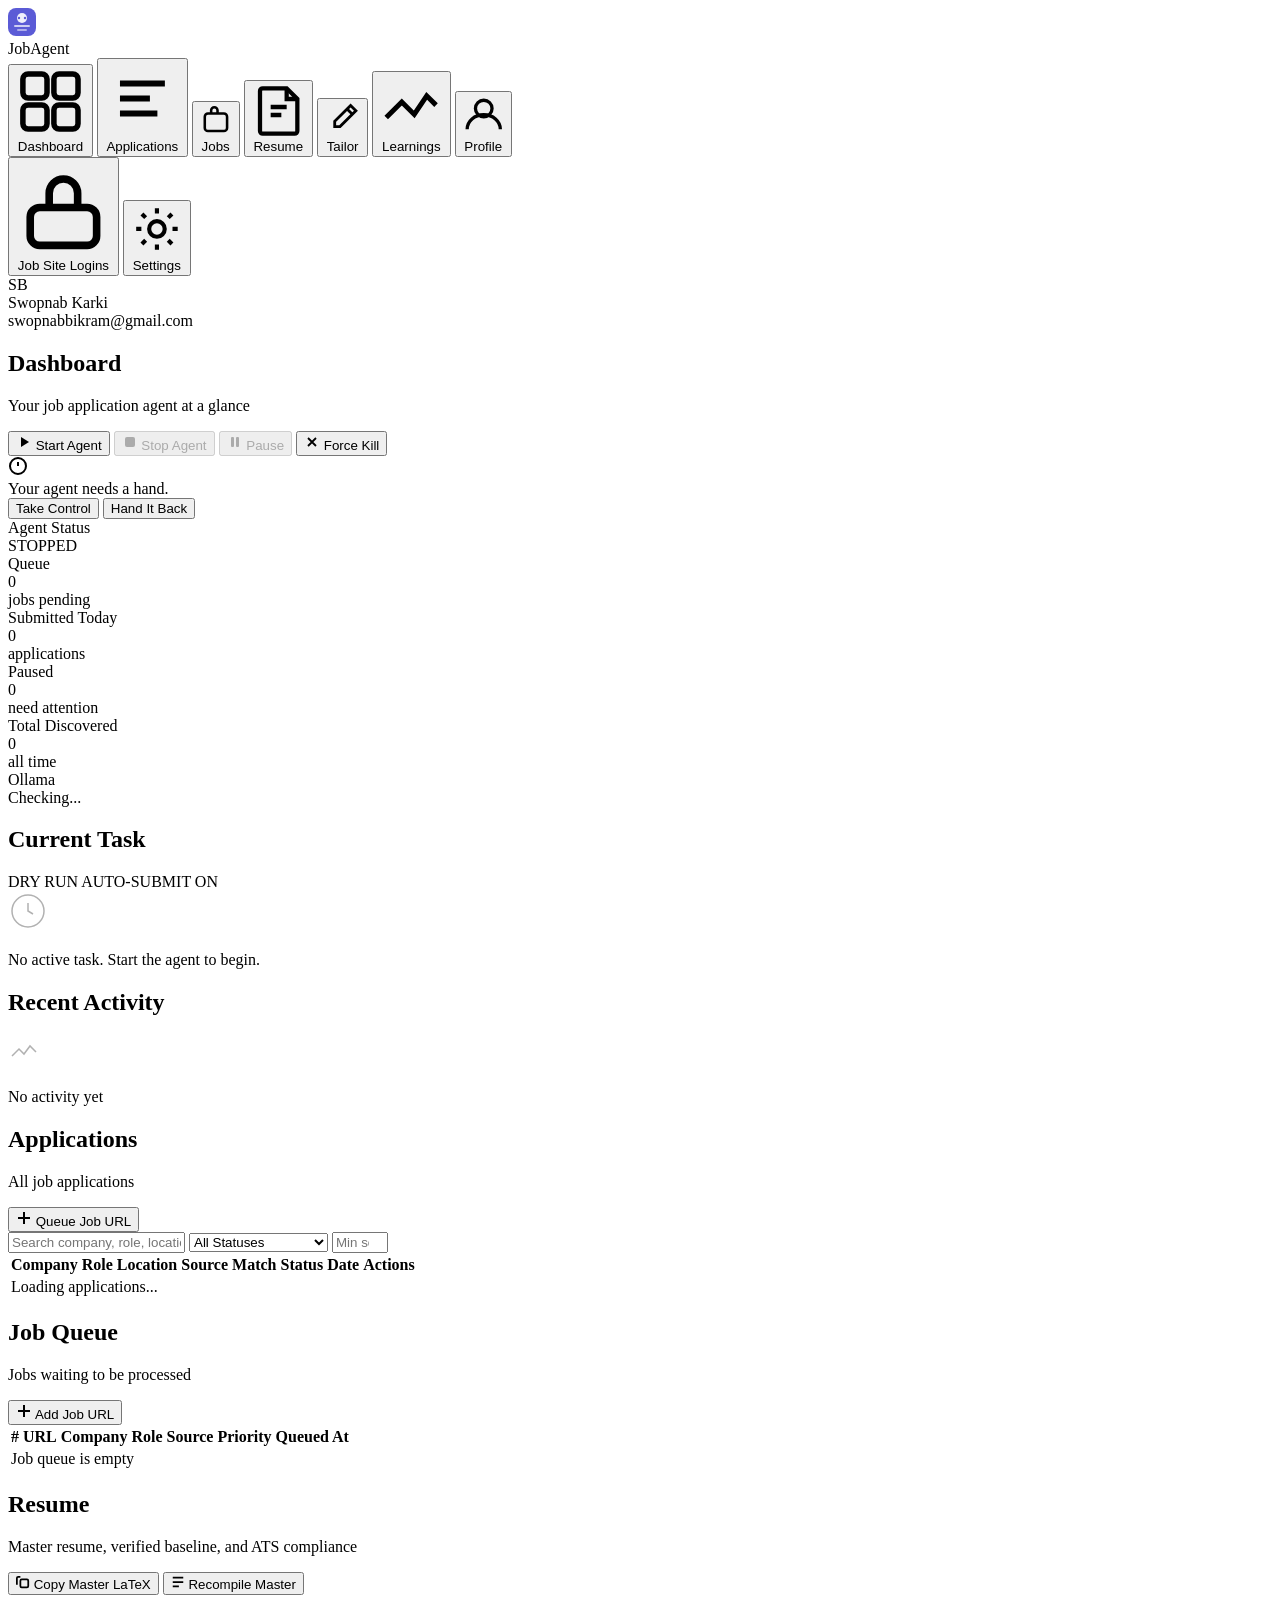
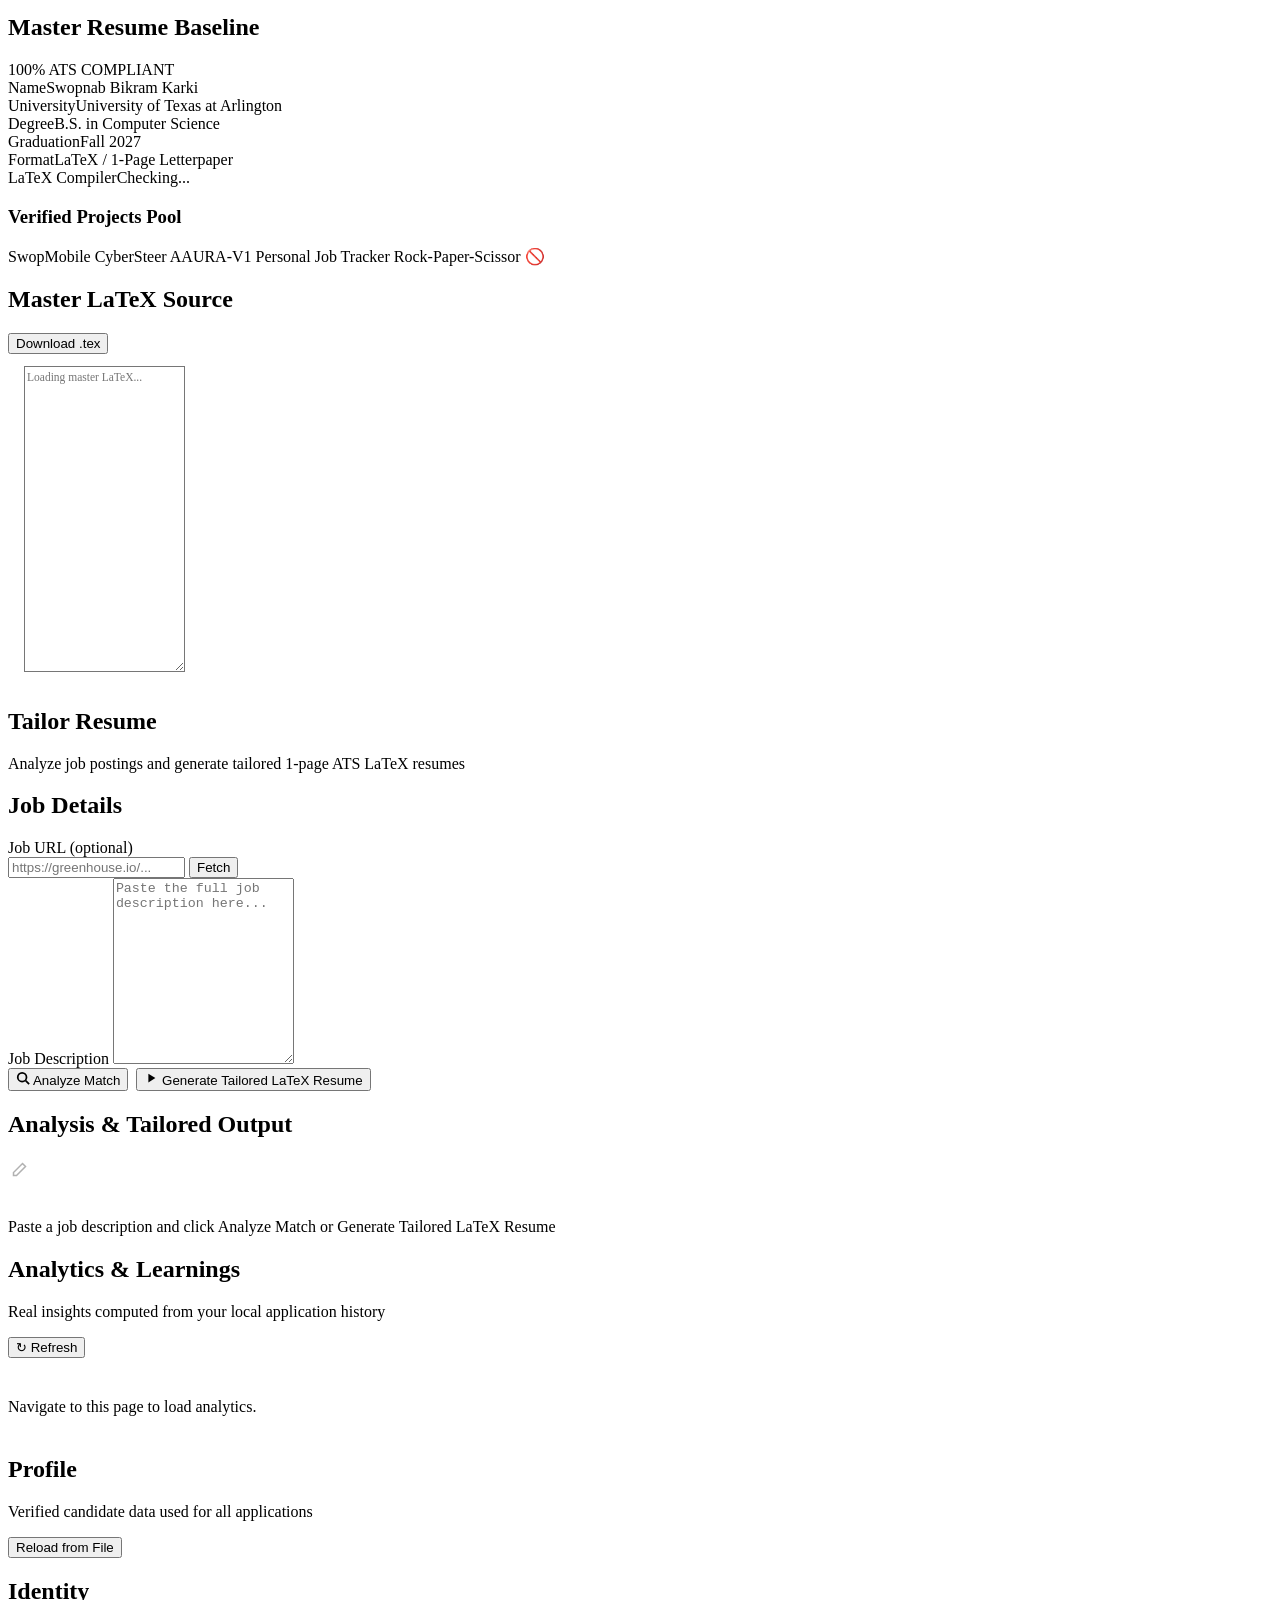
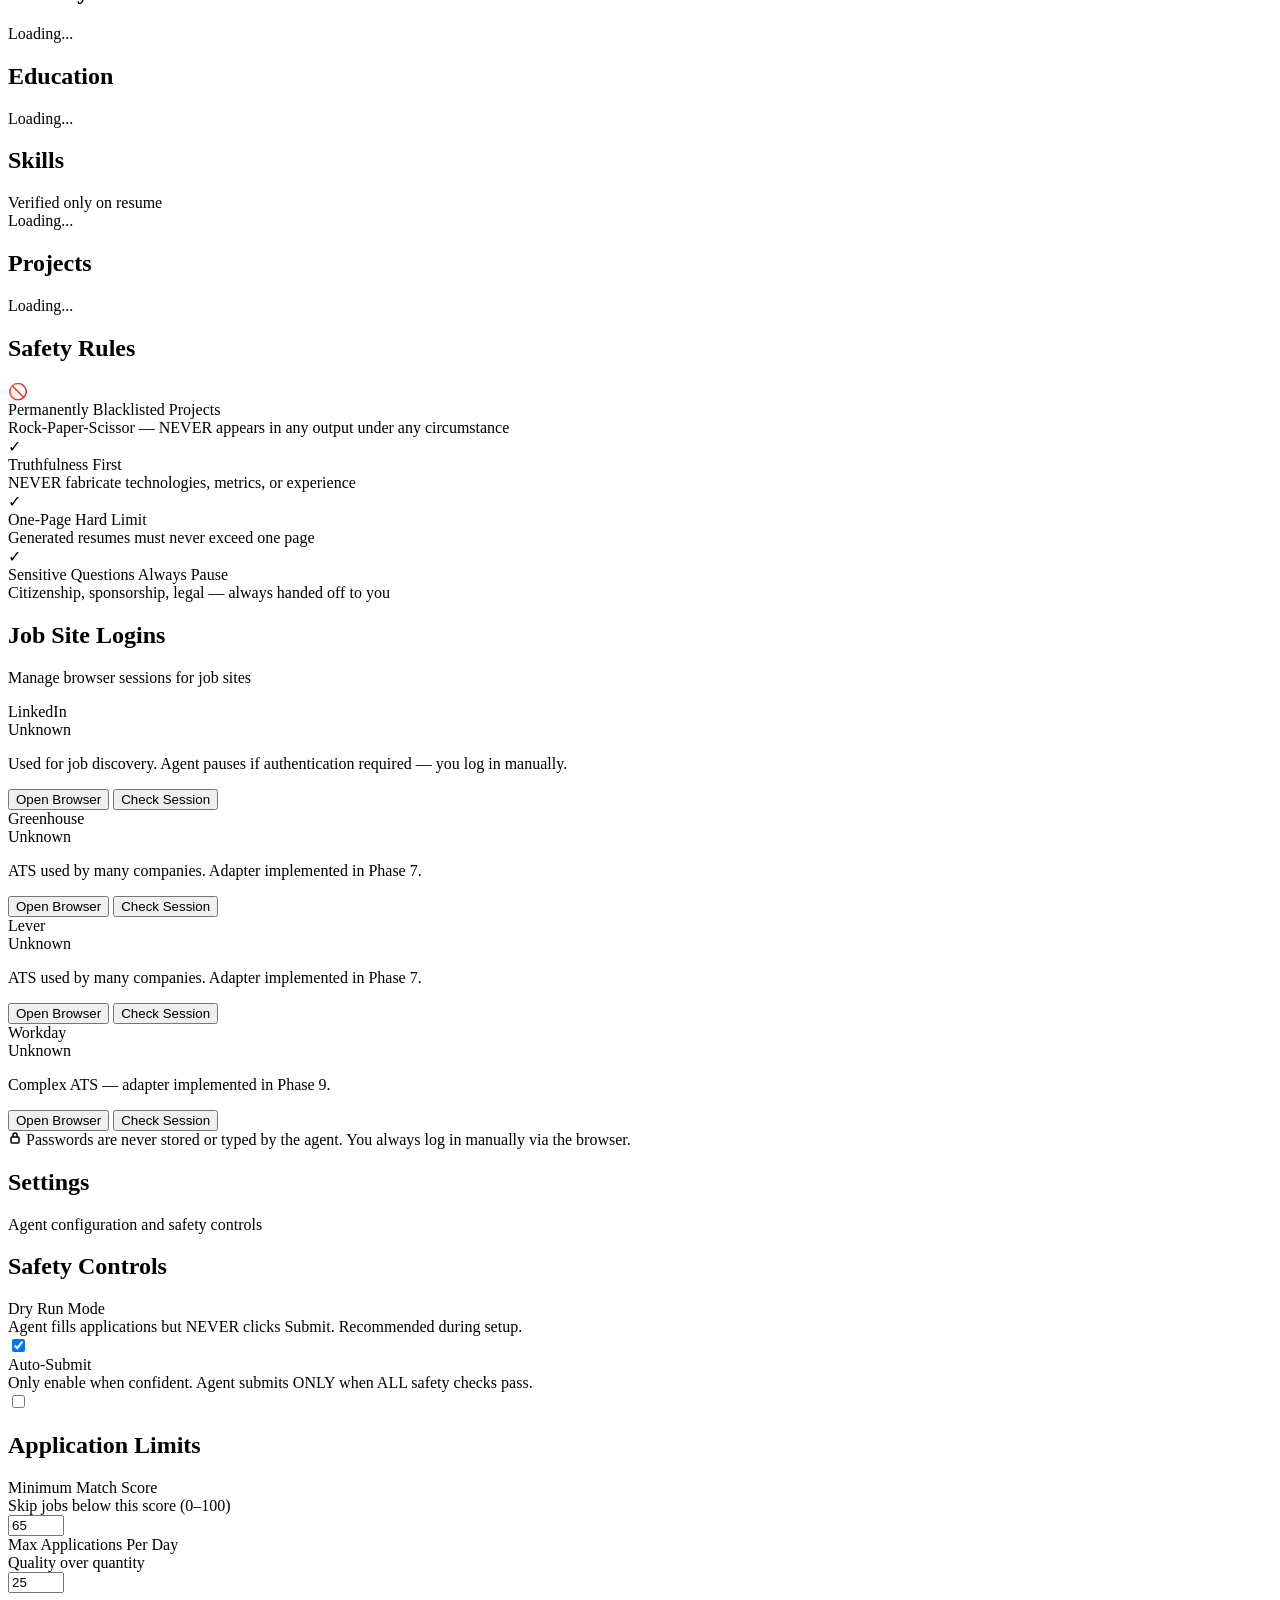
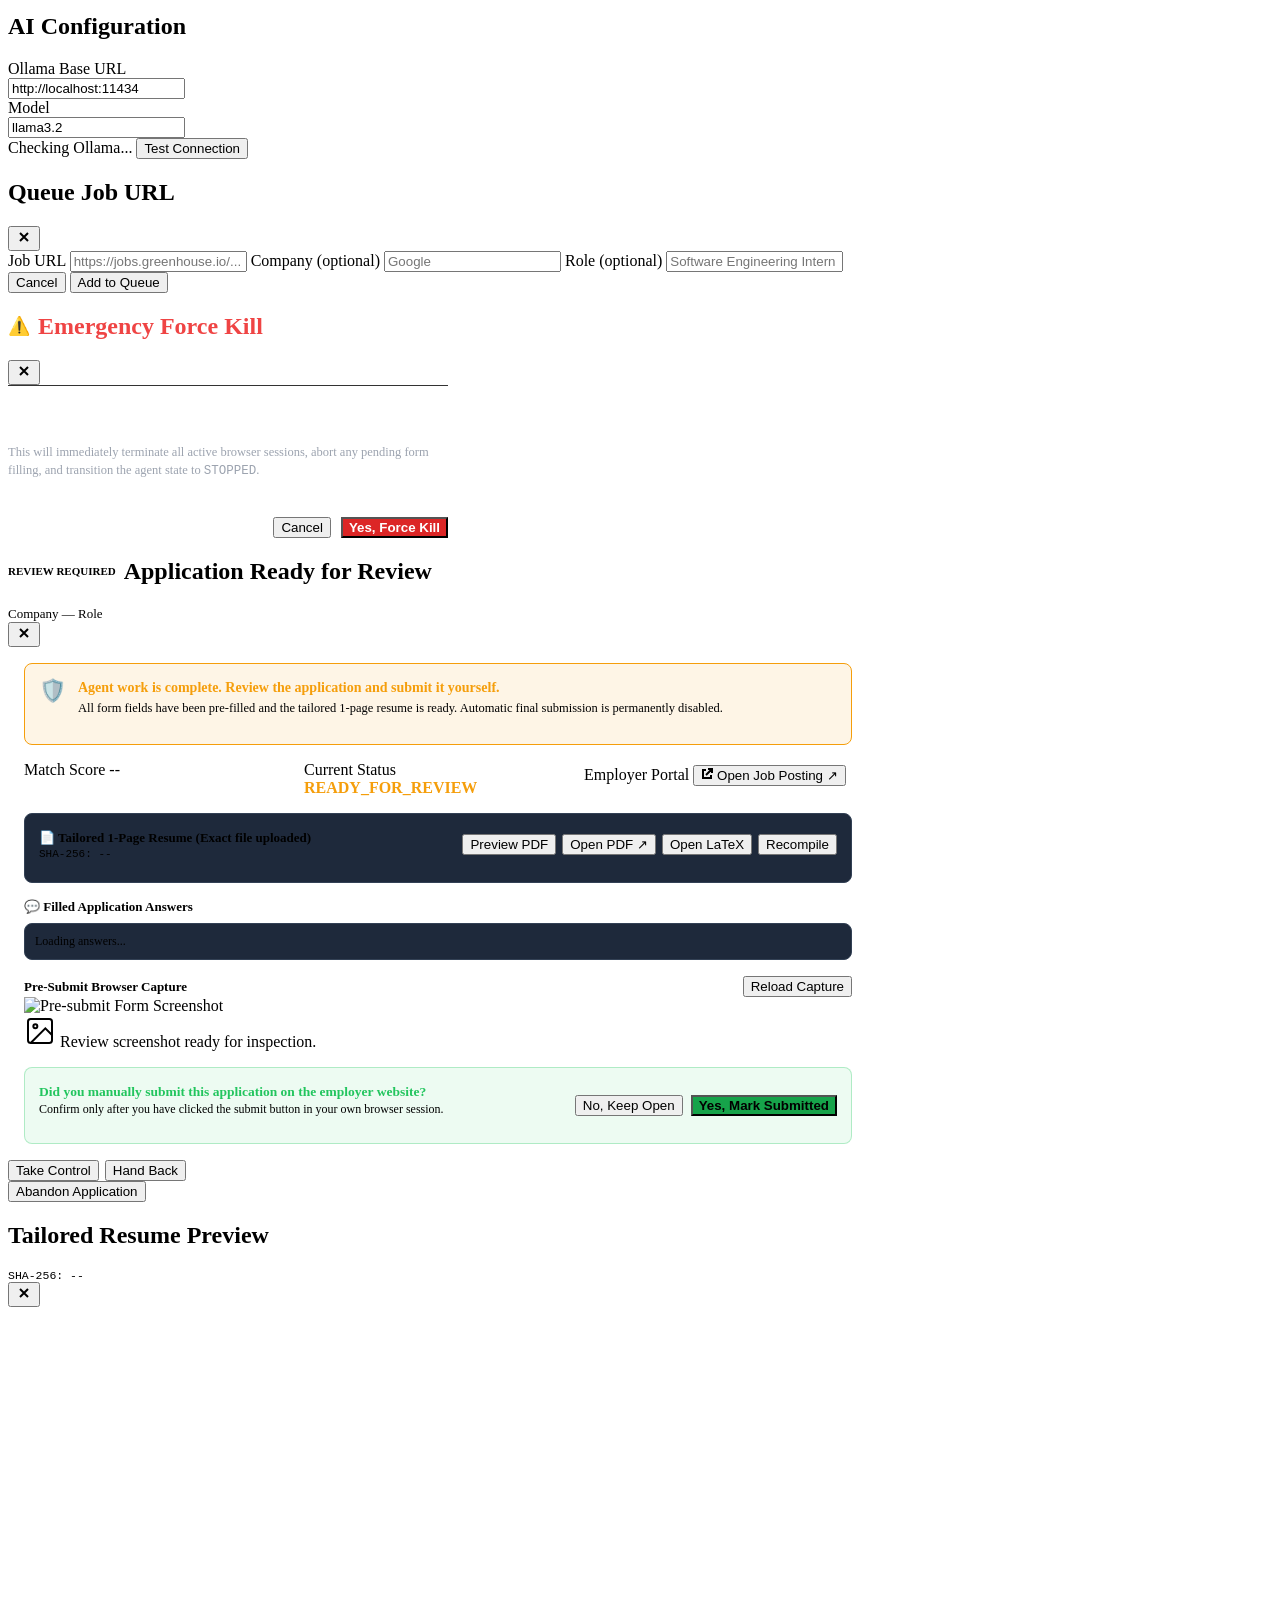
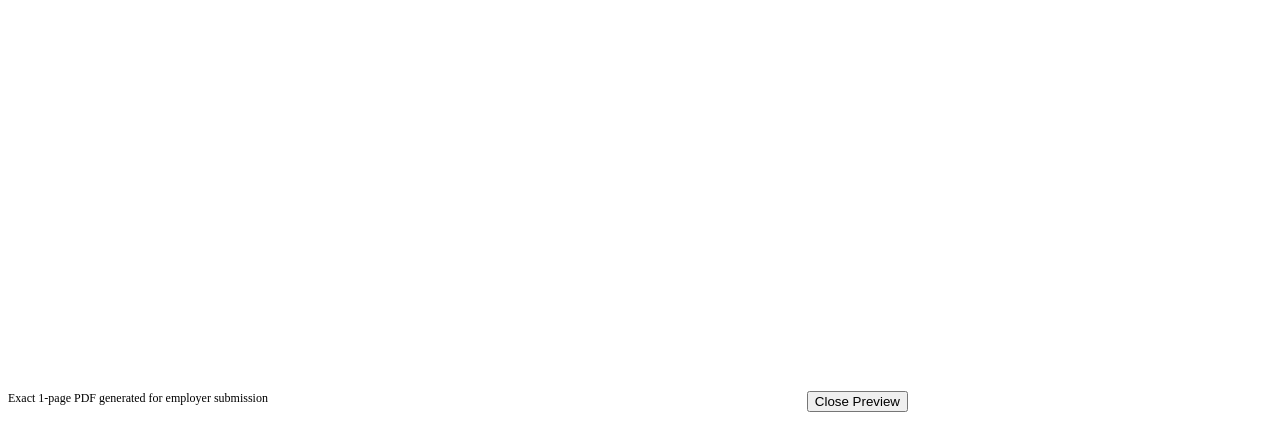
==== frontend/index.html @ 34e875e9 "Initial career-ops project" ====
<!DOCTYPE html>
<html lang="en">
<head>
  <meta charset="UTF-8" />
  <meta name="viewport" content="width=device-width, initial-scale=1.0" />
  <title>JobAgent — AI-Powered Job Application Agent</title>
  <meta name="description" content="Local-first autonomous job application agent. Discovers jobs, tailors your resume, and applies — with you always in control." />
  <link rel="preconnect" href="https://fonts.googleapis.com" />
  <link rel="preconnect" href="https://fonts.gstatic.com" crossorigin />
  <link href="https://fonts.googleapis.com/css2?family=Inter:wght@300;400;500;600;700&display=swap" rel="stylesheet" />
  <link rel="stylesheet" href="/static/css/main.css" />
</head>
<body>
  <div id="app">
    <!-- Left Sidebar -->
    <aside id="sidebar">
      <div id="sidebar-brand">
        <div id="agent-icon" aria-label="JobAgent">
          <svg width="28" height="28" viewBox="0 0 28 28" fill="none" xmlns="http://www.w3.org/2000/svg">
            <rect width="28" height="28" rx="8" fill="#5B5BD6"/>
            <circle cx="14" cy="10" r="5" fill="white" opacity="0.9"/>
            <rect x="6" y="17" width="16" height="2" rx="1" fill="white" opacity="0.7"/>
            <rect x="9" y="21" width="10" height="2" rx="1" fill="white" opacity="0.5"/>
            <circle cx="11" cy="10" r="1.2" fill="#5B5BD6"/>
            <circle cx="17" cy="10" r="1.2" fill="#5B5BD6"/>
          </svg>
        </div>
        <span id="brand-name">JobAgent</span>
      </div>

      <nav id="sidebar-nav" aria-label="Main navigation">
        <button class="nav-item active" data-page="dashboard" id="nav-dashboard">
          <svg class="nav-icon" viewBox="0 0 20 20" fill="none" stroke="currentColor" stroke-width="1.6">
            <rect x="2" y="2" width="7" height="7" rx="1.5"/>
            <rect x="11" y="2" width="7" height="7" rx="1.5"/>
            <rect x="2" y="11" width="7" height="7" rx="1.5"/>
            <rect x="11" y="11" width="7" height="7" rx="1.5"/>
          </svg>
          Dashboard
        </button>
        <button class="nav-item" data-page="applications" id="nav-applications">
          <svg class="nav-icon" viewBox="0 0 20 20" fill="none" stroke="currentColor" stroke-width="1.6">
            <path d="M4 6h12M4 10h8M4 14h10"/>
          </svg>
          Applications
          <span class="nav-badge" id="badge-applications"></span>
        </button>
        <button class="nav-item" data-page="jobs" id="nav-jobs">
          <svg class="nav-icon" viewBox="0 0 20 20" fill="none" stroke="currentColor" stroke-width="1.6">
            <rect x="3" y="6" width="14" height="11" rx="2"/>
            <path d="M7 6V4a2 2 0 014 0v2"/>
          </svg>
          Jobs
          <span class="nav-badge" id="badge-jobs"></span>
        </button>
        <button class="nav-item" data-page="resume" id="nav-resume">
          <svg class="nav-icon" viewBox="0 0 20 20" fill="none" stroke="currentColor" stroke-width="1.6">
            <path d="M5 2h8l4 4v12a1 1 0 01-1 1H4a1 1 0 01-1-1V3a1 1 0 011-1z"/>
            <path d="M13 2v4h4"/>
            <path d="M7 9h6M7 12h4"/>
          </svg>
          Resume
        </button>
        <button class="nav-item" data-page="tailor" id="nav-tailor">
          <svg class="nav-icon" viewBox="0 0 20 20" fill="none" stroke="currentColor" stroke-width="1.6">
            <path d="M14.5 2.5l3 3-9 9H5.5v-3l9-9z"/>
            <path d="M12.5 4.5l3 3"/>
          </svg>
          Tailor
        </button>
        <button class="nav-item" data-page="learnings" id="nav-learnings">
          <svg class="nav-icon" viewBox="0 0 20 20" fill="none" stroke="currentColor" stroke-width="1.6">
            <path d="M2 14l5-5 4 4 4-6 3 3"/>
          </svg>
          Learnings
        </button>
        <button class="nav-item" data-page="profile" id="nav-profile">
          <svg class="nav-icon" viewBox="0 0 20 20" fill="none" stroke="currentColor" stroke-width="1.6">
            <circle cx="10" cy="7" r="4"/>
            <path d="M2 17c0-4 3.6-7 8-7s8 3 8 7"/>
          </svg>
          Profile
        </button>

        <div class="nav-separator"></div>

        <button class="nav-item" data-page="logins" id="nav-logins">
          <svg class="nav-icon" viewBox="0 0 20 20" fill="none" stroke="currentColor" stroke-width="1.6">
            <rect x="3" y="10" width="14" height="8" rx="2"/>
            <path d="M7 10V7a3 3 0 016 0v3"/>
          </svg>
          Job Site Logins
        </button>
        <button class="nav-item" data-page="settings" id="nav-settings">
          <svg class="nav-icon" viewBox="0 0 20 20" fill="none" stroke="currentColor" stroke-width="1.6">
            <circle cx="10" cy="10" r="3"/>
            <path d="M10 2v2M10 16v2M2 10h2M16 10h2M4.22 4.22l1.42 1.42M14.36 14.36l1.42 1.42M4.22 15.78l1.42-1.42M14.36 5.64l1.42-1.42"/>
          </svg>
          Settings
        </button>
      </nav>

      <div id="sidebar-footer">
        <div id="user-card">
          <div id="user-avatar">SB</div>
          <div id="user-info">
            <div id="user-name">Swopnab Karki</div>
            <div id="user-email">swopnabbikram@gmail.com</div>
          </div>
        </div>
      </div>
    </aside>

    <!-- Main Content -->
    <main id="main-content">

      <!-- DASHBOARD PAGE -->
      <section id="page-dashboard" class="page active">
        <div class="page-header">
          <div>
            <h1 class="page-title">Dashboard</h1>
            <p class="page-subtitle">Your job application agent at a glance</p>
          </div>
          <div class="agent-controls">
            <button id="btn-start-agent" class="btn btn-primary" onclick="agentStart()">
              <svg width="16" height="16" viewBox="0 0 16 16" fill="currentColor"><path d="M5 3l8 5-8 5V3z"/></svg>
              Start Agent
            </button>
            <button id="btn-stop-agent" class="btn btn-secondary" onclick="agentStop()" disabled>
              <svg width="16" height="16" viewBox="0 0 16 16" fill="currentColor"><rect x="3" y="3" width="10" height="10" rx="2"/></svg>
              Stop Agent
            </button>
            <button id="btn-pause-agent" class="btn btn-secondary" onclick="agentPause()" disabled>
              <svg width="16" height="16" viewBox="0 0 16 16" fill="currentColor"><rect x="4" y="3" width="3" height="10" rx="1"/><rect x="9" y="3" width="3" height="10" rx="1"/></svg>
              Pause
            </button>
            <button id="btn-kill-agent" class="btn btn-danger" onclick="agentForceKill()">
              <svg width="16" height="16" viewBox="0 0 16 16" fill="none" stroke="currentColor" stroke-width="1.8"><path d="M4 4l8 8M12 4l-8 8"/></svg>
              Force Kill
            </button>
          </div>
        </div>

        <!-- Agent Status Banner -->
        <div id="agent-banner" class="status-banner hidden">
          <div class="banner-icon">
            <svg width="20" height="20" viewBox="0 0 20 20" fill="none" stroke="currentColor" stroke-width="2"><path d="M10 6v4M10 14h.01"/><circle cx="10" cy="10" r="8"/></svg>
          </div>
          <div class="banner-content">
            <div id="banner-title" class="banner-title">Your agent needs a hand.</div>
            <div id="banner-message" class="banner-message"></div>
          </div>
          <div class="banner-actions">
            <button class="btn btn-primary btn-sm" id="btn-take-control" onclick="takeControl()">Take Control</button>
            <button class="btn btn-secondary btn-sm" id="btn-hand-back" onclick="handBack()">Hand It Back</button>
          </div>
        </div>

        <!-- Status Cards -->
        <div class="stats-grid">
          <div class="stat-card" id="stat-agent-status">
            <div class="stat-label">Agent Status</div>
            <div class="stat-value" id="stat-state">
              <span class="status-dot stopped"></span>
              STOPPED
            </div>
            <div class="stat-sub" id="stat-checkpoint"></div>
          </div>
          <div class="stat-card">
            <div class="stat-label">Queue</div>
            <div class="stat-value" id="stat-queue">0</div>
            <div class="stat-sub">jobs pending</div>
          </div>
          <div class="stat-card">
            <div class="stat-label">Submitted Today</div>
            <div class="stat-value" id="stat-submitted">0</div>
            <div class="stat-sub">applications</div>
          </div>
          <div class="stat-card">
            <div class="stat-label">Paused</div>
            <div class="stat-value" id="stat-paused">0</div>
            <div class="stat-sub">need attention</div>
          </div>
          <div class="stat-card">
            <div class="stat-label">Total Discovered</div>
            <div class="stat-value" id="stat-discovered">0</div>
            <div class="stat-sub">all time</div>
          </div>
          <div class="stat-card">
            <div class="stat-label">Ollama</div>
            <div class="stat-value" id="stat-ollama">
              <span class="status-dot stopped"></span>
              Checking...
            </div>
            <div class="stat-sub" id="stat-ollama-model"></div>
          </div>
        </div>

        <!-- Current Task & Mode Indicators -->
        <div class="dashboard-row">
          <div class="card current-task-card" id="current-task-card">
            <div class="card-header">
              <h2 class="card-title">Current Task</h2>
              <div id="mode-badges">
                <span class="badge badge-warning" id="badge-dryrun">DRY RUN</span>
                <span class="badge badge-danger hidden" id="badge-autosubmit">AUTO-SUBMIT ON</span>
              </div>
            </div>
            <div id="current-task-content" class="empty-state">
              <svg width="40" height="40" viewBox="0 0 40 40" fill="none" stroke="currentColor" stroke-width="1.5" opacity="0.3"><circle cx="20" cy="20" r="16"/><path d="M20 12v8l5 3"/></svg>
              <p>No active task. Start the agent to begin.</p>
            </div>
          </div>

          <div class="card recent-activity-card">
            <div class="card-header">
              <h2 class="card-title">Recent Activity</h2>
            </div>
            <div id="recent-activity-list" class="activity-list">
              <div class="empty-state">
                <svg width="32" height="32" viewBox="0 0 32 32" fill="none" stroke="currentColor" stroke-width="1.5" opacity="0.3"><path d="M4 20l7-7 5 5 6-8 6 6"/></svg>
                <p>No activity yet</p>
              </div>
            </div>
          </div>
        </div>
      </section>

      <!-- APPLICATIONS PAGE -->
      <section id="page-applications" class="page">
        <div class="page-header">
          <div>
            <h1 class="page-title">Applications</h1>
            <p class="page-subtitle" id="apps-subtitle">All job applications</p>
          </div>
          <button class="btn btn-primary" onclick="showQueueModal()">
            <svg width="16" height="16" viewBox="0 0 16 16" fill="none" stroke="currentColor" stroke-width="2"><path d="M8 2v12M2 8h12"/></svg>
            Queue Job URL
          </button>
        </div>

        <!-- Filters -->
        <div class="filter-bar">
          <input type="text" id="filter-search" placeholder="Search company, role, location…" class="filter-input" style="flex:1; min-width:160px;" oninput="filterApplications()" />
          <select id="filter-status" class="filter-select" onchange="filterApplications()">
            <option value="">All Statuses</option>
            <option value="discovered">Discovered</option>
            <option value="analyzed">Analyzed</option>
            <option value="ineligible">Ineligible</option>
            <option value="skipped">Skipped</option>
            <option value="resume_generated">Resume Generated</option>
            <option value="applying">Applying</option>
            <option value="needs_attention">Needs Attention</option>
            <option value="paused">Paused</option>
            <option value="submitted">Submitted</option>
            <option value="failed">Failed</option>
            <option value="interrupted">Interrupted</option>
            <option value="needs_review">Needs Review</option>
            <option value="withdrawn">Withdrawn</option>
          </select>
          <input type="number" id="filter-min-score" placeholder="Min score…" class="filter-input filter-input-sm" min="0" max="100" oninput="filterApplications()" />
        </div>

        <!-- Applications Table -->
        <div class="table-container">
          <table class="data-table" id="applications-table">
            <thead>
              <tr>
                <th>Company</th>
                <th>Role</th>
                <th>Location</th>
                <th>Source</th>
                <th>Match</th>
                <th>Status</th>
                <th>Date</th>
                <th>Actions</th>
              </tr>
            </thead>
            <tbody id="applications-tbody">
              <tr><td colspan="8" class="table-empty">Loading applications...</td></tr>
            </tbody>
          </table>
        </div>
      </section>

      <!-- JOBS PAGE -->
      <section id="page-jobs" class="page">
        <div class="page-header">
          <div>
            <h1 class="page-title">Job Queue</h1>
            <p class="page-subtitle">Jobs waiting to be processed</p>
          </div>
          <button class="btn btn-primary" onclick="showQueueModal()">
            <svg width="16" height="16" viewBox="0 0 16 16" fill="none" stroke="currentColor" stroke-width="2"><path d="M8 2v12M2 8h12"/></svg>
            Add Job URL
          </button>
        </div>
        <div class="table-container">
          <table class="data-table" id="jobs-table">
            <thead>
              <tr>
                <th>#</th>
                <th>URL</th>
                <th>Company</th>
                <th>Role</th>
                <th>Source</th>
                <th>Priority</th>
                <th>Queued At</th>
              </tr>
            </thead>
            <tbody id="jobs-tbody">
              <tr><td colspan="7" class="table-empty">Job queue is empty</td></tr>
            </tbody>
          </table>
        </div>
      </section>

      <!-- RESUME PAGE -->
      <section id="page-resume" class="page">
        <div class="page-header">
          <div>
            <h1 class="page-title">Resume</h1>
            <p class="page-subtitle">Master resume, verified baseline, and ATS compliance</p>
          </div>
          <div class="btn-group">
            <button class="btn btn-secondary" onclick="copyMasterLatex()">
              <svg width="14" height="14" viewBox="0 0 16 16" fill="none" stroke="currentColor" stroke-width="2"><rect x="5" y="5" width="9" height="9" rx="1.5"/><path d="M5 2H2.5A1.5 1.5 0 001 3.5V11"/></svg>
              Copy Master LaTeX
            </button>
            <button class="btn btn-primary" onclick="compileMasterResume()">
              <svg width="14" height="14" viewBox="0 0 16 16" fill="none" stroke="currentColor" stroke-width="2"><path d="M2 3h12M2 8h12M2 13h7"/></svg>
              Recompile Master
            </button>
          </div>
        </div>

        <div class="resume-layout">
          <div class="card resume-info-card">
            <div class="card-header">
              <h2 class="card-title">Master Resume Baseline</h2>
              <span class="badge badge-success" id="master-ats-badge">100% ATS COMPLIANT</span>
            </div>
            <div class="resume-meta">
              <div class="meta-row"><span class="meta-label">Name</span><span class="meta-value">Swopnab Bikram Karki</span></div>
              <div class="meta-row"><span class="meta-label">University</span><span class="meta-value">University of Texas at Arlington</span></div>
              <div class="meta-row"><span class="meta-label">Degree</span><span class="meta-value">B.S. in Computer Science</span></div>
              <div class="meta-row"><span class="meta-label">Graduation</span><span class="meta-value">Fall 2027</span></div>
              <div class="meta-row"><span class="meta-label">Format</span><span class="meta-value">LaTeX / 1-Page Letterpaper</span></div>
              <div class="meta-row"><span class="meta-label">LaTeX Compiler</span><span id="latex-status" class="meta-value status-muted">Checking...</span></div>
            </div>
            <div class="resume-projects">
              <h3 class="section-subtitle">Verified Projects Pool</h3>
              <div class="project-chip-list">
                <span class="project-chip tier-1">SwopMobile</span>
                <span class="project-chip tier-1">CyberSteer</span>
                <span class="project-chip tier-1">AAURA-V1</span>
                <span class="project-chip tier-2">Personal Job Tracker</span>
                <span class="project-chip blacklisted" title="PERMANENTLY BLACKLISTED">Rock-Paper-Scissor 🚫</span>
              </div>
            </div>
          </div>

          <div class="card resume-preview-card">
            <div class="card-header">
              <h2 class="card-title">Master LaTeX Source</h2>
              <button class="btn btn-secondary btn-sm" onclick="downloadMasterLatex()">Download .tex</button>
            </div>
            <div style="padding: 12px 16px;">
              <textarea id="master-latex-viewer" class="text-area" rows="18" style="font-family: var(--font-mono); font-size: 11.5px; line-height: 1.45; background: var(--bg-main);" readonly placeholder="Loading master LaTeX..."></textarea>
            </div>
          </div>
        </div>
      </section>

      <!-- TAILOR PAGE -->
      <section id="page-tailor" class="page">
        <div class="page-header">
          <div>
            <h1 class="page-title">Tailor Resume</h1>
            <p class="page-subtitle">Analyze job postings and generate tailored 1-page ATS LaTeX resumes</p>
          </div>
        </div>

        <div class="tailor-layout">
          <div class="card tailor-input-card">
            <div class="card-header"><h2 class="card-title">Job Details</h2></div>
            <div class="tailor-input-group">
              <label class="input-label" for="tailor-url">Job URL (optional)</label>
              <div class="input-row">
                <input type="url" id="tailor-url" class="text-input" placeholder="https://greenhouse.io/..." />
                <button class="btn btn-secondary" onclick="fetchJobFromUrl()">Fetch</button>
              </div>
            </div>
            <div class="tailor-input-group">
              <label class="input-label" for="tailor-jd">Job Description</label>
              <textarea id="tailor-jd" class="text-area" rows="12" placeholder="Paste the full job description here..."></textarea>
            </div>
            <div class="tailor-actions" style="display: flex; gap: 8px; flex-wrap: wrap;">
              <button class="btn btn-secondary" onclick="runTailor()">
                <svg width="14" height="14" viewBox="0 0 16 16" fill="none" stroke="currentColor" stroke-width="2"><circle cx="7" cy="7" r="5"/><path d="M11 11l4 4"/></svg>
                Analyze Match
              </button>
              <button class="btn btn-primary" onclick="generateTailoredLatex()">
                <svg width="14" height="14" viewBox="0 0 16 16" fill="currentColor"><path d="M5 3l8 5-8 5V3z"/></svg>
                Generate Tailored LaTeX Resume
              </button>
            </div>
          </div>

          <div class="card tailor-output-card">
            <div class="card-header">
              <h2 class="card-title">Analysis & Tailored Output</h2>
            </div>
            <div id="tailor-output" class="tailor-output empty-state">
              <svg width="40" height="40" viewBox="0 0 40 40" fill="none" stroke="currentColor" stroke-width="1.5" opacity="0.3"><path d="M14.5 5.5l3 3-9 9H5.5v-3l9-9z"/></svg>
              <p>Paste a job description and click Analyze Match or Generate Tailored LaTeX Resume</p>
            </div>
          </div>
        </div>
      </section>

      <!-- LEARNINGS PAGE -->
      <section id="page-learnings" class="page">
        <div class="page-header">
          <div>
            <h1 class="page-title">Analytics &amp; Learnings</h1>
            <p class="page-subtitle">Real insights computed from your local application history</p>
          </div>
          <button class="btn btn-secondary btn-sm" onclick="loadLearnings()">↻ Refresh</button>
        </div>
        <div id="learnings-content">
          <div class="empty-state" style="margin:40px 0;">
            <p>Navigate to this page to load analytics.</p>
          </div>
        </div>
      </section>

      <!-- PROFILE PAGE -->
      <section id="page-profile" class="page">
        <div class="page-header">
          <div>
            <h1 class="page-title">Profile</h1>
            <p class="page-subtitle">Verified candidate data used for all applications</p>
          </div>
          <button class="btn btn-secondary" onclick="reloadProfile()">Reload from File</button>
        </div>

        <div class="profile-layout">
          <div class="card">
            <div class="card-header"><h2 class="card-title">Identity</h2></div>
            <div id="profile-identity" class="meta-list">Loading...</div>
          </div>
          <div class="card">
            <div class="card-header"><h2 class="card-title">Education</h2></div>
            <div id="profile-education" class="meta-list">Loading...</div>
          </div>
          <div class="card skill-card">
            <div class="card-header">
              <h2 class="card-title">Skills</h2>
              <span class="badge badge-success">Verified only on resume</span>
            </div>
            <div id="profile-skills" class="skills-grid">Loading...</div>
          </div>
          <div class="card project-card">
            <div class="card-header">
              <h2 class="card-title">Projects</h2>
            </div>
            <div id="profile-projects" class="projects-list">Loading...</div>
          </div>
          <div class="card">
            <div class="card-header">
              <h2 class="card-title">Safety Rules</h2>
            </div>
            <div class="safety-rules">
              <div class="rule-item rule-blacklist">
                <span class="rule-icon">🚫</span>
                <div>
                  <div class="rule-title">Permanently Blacklisted Projects</div>
                  <div class="rule-desc">Rock-Paper-Scissor — NEVER appears in any output under any circumstance</div>
                </div>
              </div>
              <div class="rule-item">
                <span class="rule-icon">✓</span>
                <div>
                  <div class="rule-title">Truthfulness First</div>
                  <div class="rule-desc">NEVER fabricate technologies, metrics, or experience</div>
                </div>
              </div>
              <div class="rule-item">
                <span class="rule-icon">✓</span>
                <div>
                  <div class="rule-title">One-Page Hard Limit</div>
                  <div class="rule-desc">Generated resumes must never exceed one page</div>
                </div>
              </div>
              <div class="rule-item">
                <span class="rule-icon">✓</span>
                <div>
                  <div class="rule-title">Sensitive Questions Always Pause</div>
                  <div class="rule-desc">Citizenship, sponsorship, legal — always handed off to you</div>
                </div>
              </div>
            </div>
          </div>
        </div>
      </section>

      <!-- JOB SITE LOGINS PAGE -->
      <section id="page-logins" class="page">
        <div class="page-header">
          <div>
            <h1 class="page-title">Job Site Logins</h1>
            <p class="page-subtitle">Manage browser sessions for job sites</p>
          </div>
        </div>
        <div class="logins-grid">
          <div class="card login-card" id="login-linkedin">
            <div class="login-header">
              <div class="login-site-name">LinkedIn</div>
              <span class="status-chip status-unknown">Unknown</span>
            </div>
            <p class="login-desc">Used for job discovery. Agent pauses if authentication required — you log in manually.</p>
            <div class="login-actions">
              <button class="btn btn-secondary btn-sm">Open Browser</button>
              <button class="btn btn-secondary btn-sm">Check Session</button>
            </div>
          </div>
          <div class="card login-card" id="login-greenhouse">
            <div class="login-header">
              <div class="login-site-name">Greenhouse</div>
              <span class="status-chip status-unknown">Unknown</span>
            </div>
            <p class="login-desc">ATS used by many companies. Adapter implemented in Phase 7.</p>
            <div class="login-actions">
              <button class="btn btn-secondary btn-sm">Open Browser</button>
              <button class="btn btn-secondary btn-sm">Check Session</button>
            </div>
          </div>
          <div class="card login-card" id="login-lever">
            <div class="login-header">
              <div class="login-site-name">Lever</div>
              <span class="status-chip status-unknown">Unknown</span>
            </div>
            <p class="login-desc">ATS used by many companies. Adapter implemented in Phase 7.</p>
            <div class="login-actions">
              <button class="btn btn-secondary btn-sm">Open Browser</button>
              <button class="btn btn-secondary btn-sm">Check Session</button>
            </div>
          </div>
          <div class="card login-card" id="login-workday">
            <div class="login-header">
              <div class="login-site-name">Workday</div>
              <span class="status-chip status-unknown">Unknown</span>
            </div>
            <p class="login-desc">Complex ATS — adapter implemented in Phase 9.</p>
            <div class="login-actions">
              <button class="btn btn-secondary btn-sm">Open Browser</button>
              <button class="btn btn-secondary btn-sm">Check Session</button>
            </div>
          </div>
        </div>
        <div class="security-note">
          <svg width="14" height="14" viewBox="0 0 14 14" fill="none" stroke="currentColor" stroke-width="1.5"><rect x="3" y="6" width="8" height="6" rx="1"/><path d="M5 6V4a2 2 0 014 0v2"/></svg>
          Passwords are never stored or typed by the agent. You always log in manually via the browser.
        </div>
      </section>

      <!-- SETTINGS PAGE -->
      <section id="page-settings" class="page">
        <div class="page-header">
          <div>
            <h1 class="page-title">Settings</h1>
            <p class="page-subtitle">Agent configuration and safety controls</p>
          </div>
        </div>

        <div class="settings-layout">
          <div class="card settings-section">
            <div class="card-header"><h2 class="card-title">Safety Controls</h2></div>
            <div class="setting-row">
              <div class="setting-info">
                <div class="setting-label">Dry Run Mode</div>
                <div class="setting-desc">Agent fills applications but NEVER clicks Submit. Recommended during setup.</div>
              </div>
              <div class="setting-control">
                <label class="toggle" id="toggle-dryrun">
                  <input type="checkbox" id="setting-dryrun" checked onchange="updateSetting('dry_run', this.checked)" />
                  <span class="toggle-track"></span>
                </label>
              </div>
            </div>
            <div class="setting-row">
              <div class="setting-info">
                <div class="setting-label">Auto-Submit</div>
                <div class="setting-desc danger-text">Only enable when confident. Agent submits ONLY when ALL safety checks pass.</div>
              </div>
              <div class="setting-control">
                <label class="toggle" id="toggle-autosubmit">
                  <input type="checkbox" id="setting-autosubmit" onchange="updateSetting('auto_submit', this.checked)" />
                  <span class="toggle-track toggle-track-danger"></span>
                </label>
              </div>
            </div>
          </div>

          <div class="card settings-section">
            <div class="card-header"><h2 class="card-title">Application Limits</h2></div>
            <div class="setting-row">
              <div class="setting-info">
                <div class="setting-label">Minimum Match Score</div>
                <div class="setting-desc">Skip jobs below this score (0–100)</div>
              </div>
              <input type="number" class="setting-input" id="setting-min-score" value="65" min="0" max="100" />
            </div>
            <div class="setting-row">
              <div class="setting-info">
                <div class="setting-label">Max Applications Per Day</div>
                <div class="setting-desc">Quality over quantity</div>
              </div>
              <input type="number" class="setting-input" id="setting-max-per-day" value="25" min="1" max="100" />
            </div>
          </div>

          <div class="card settings-section">
            <div class="card-header"><h2 class="card-title">AI Configuration</h2></div>
            <div class="setting-row">
              <div class="setting-info">
                <div class="setting-label">Ollama Base URL</div>
              </div>
              <input type="text" class="setting-input setting-input-wide" id="setting-ollama-url" value="http://localhost:11434" />
            </div>
            <div class="setting-row">
              <div class="setting-info">
                <div class="setting-label">Model</div>
              </div>
              <input type="text" class="setting-input setting-input-wide" id="setting-ollama-model" value="llama3.2" />
            </div>
            <div class="setting-status">
              <span id="ollama-status-indicator">
                <span class="status-dot stopped" id="ollama-status-dot"></span>
                <span id="ollama-status-text">Checking Ollama...</span>
              </span>
              <button class="btn btn-secondary btn-sm" onclick="checkOllama()">Test Connection</button>
            </div>
          </div>
        </div>
      </section>

    </main>
  </div>

  <!-- Queue Job Modal -->
  <div id="modal-queue" class="modal hidden" role="dialog" aria-modal="true" aria-labelledby="modal-queue-title">
    <div class="modal-backdrop" onclick="closeModal('modal-queue')"></div>
    <div class="modal-content">
      <div class="modal-header">
        <h2 class="modal-title" id="modal-queue-title">Queue Job URL</h2>
        <button class="modal-close" onclick="closeModal('modal-queue')" aria-label="Close">
          <svg width="16" height="16" viewBox="0 0 16 16" fill="none" stroke="currentColor" stroke-width="2"><path d="M4 4l8 8M12 4l-8 8"/></svg>
        </button>
      </div>
      <div class="modal-body">
        <label class="input-label" for="queue-url">Job URL</label>
        <input type="url" id="queue-url" class="text-input" placeholder="https://jobs.greenhouse.io/..." />
        <label class="input-label" for="queue-company">Company (optional)</label>
        <input type="text" id="queue-company" class="text-input" placeholder="Google" />
        <label class="input-label" for="queue-role">Role (optional)</label>
        <input type="text" id="queue-role" class="text-input" placeholder="Software Engineering Intern" />
      </div>
      <div class="modal-footer">
        <button class="btn btn-secondary" onclick="closeModal('modal-queue')">Cancel</button>
        <button class="btn btn-primary" onclick="submitQueueJob()">Add to Queue</button>
      </div>
    </div>
  </div>

  <!-- Force Kill Confirmation Modal -->
  <div id="modal-forcekill" class="modal hidden" role="dialog" aria-modal="true" aria-labelledby="modal-forcekill-title">
    <div class="modal-backdrop" onclick="closeModal('modal-forcekill')"></div>
    <div class="modal-content" style="max-width: 440px;">
      <div class="modal-header" style="border-bottom: 1px solid var(--border-color, #333);">
        <div style="display:flex; align-items:center; gap:8px;">
          <span style="color:#ef4444; font-size:18px;">⚠️</span>
          <h2 class="modal-title" id="modal-forcekill-title" style="color:#ef4444;">Emergency Force Kill</h2>
        </div>
        <button class="modal-close" onclick="closeModal('modal-forcekill')" aria-label="Close">
          <svg width="16" height="16" viewBox="0 0 16 16" fill="none" stroke="currentColor" stroke-width="2"><path d="M4 4l8 8M12 4l-8 8"/></svg>
        </button>
      </div>
      <div class="modal-body" style="padding: 16px 0;">
        <p style="color:var(--text-primary, #fff); font-size:14px; margin-bottom:8px;">
          Are you sure you want to <strong>force kill</strong> the autonomous agent?
        </p>
        <p style="color:var(--text-muted, #9ca3af); font-size:12.5px; line-height:1.4;">
          This will immediately terminate all active browser sessions, abort any pending form filling, and transition the agent state to <code>STOPPED</code>.
        </p>
      </div>
      <div class="modal-footer" style="display:flex; justify-content:flex-end; gap:10px; margin-top:8px;">
        <button class="btn btn-secondary" onclick="closeModal('modal-forcekill')">Cancel</button>
        <button class="btn btn-danger" style="background:#dc2626; color:#fff; font-weight:600;" onclick="confirmForceKill()">Yes, Force Kill</button>
      </div>
    </div>
  </div>

  <!-- Human-in-the-Loop Review Modal -->
  <div id="modal-handoff-review" class="modal hidden" role="dialog" aria-modal="true" aria-labelledby="modal-handoff-title">
    <div class="modal-backdrop" onclick="closeModal('modal-handoff-review')"></div>
    <div class="modal-content modal-lg" style="max-width: 860px; max-height: 90vh; display: flex; flex-direction: column;">
      <div class="modal-header">
        <div>
          <div style="display:flex; align-items:center; gap:8px;">
            <span class="badge badge-warning" style="font-size:11px; font-weight:700;">REVIEW REQUIRED</span>
            <h2 class="modal-title" id="modal-handoff-title">Application Ready for Review</h2>
          </div>
          <div class="modal-subtitle" id="modal-handoff-subtitle" style="font-size:13px; color:var(--text-muted); margin-top:2px;">Company — Role</div>
        </div>
        <button class="modal-close" onclick="closeModal('modal-handoff-review')" aria-label="Close">
          <svg width="16" height="16" viewBox="0 0 16 16" fill="none" stroke="currentColor" stroke-width="2"><path d="M4 4l8 8M12 4l-8 8"/></svg>
        </button>
      </div>

      <div class="modal-body" style="overflow-y: auto; padding: 16px;">
        <!-- Prominent Safety Review Banner -->
        <div class="handoff-alert-box" id="handoff-alert-box" style="background: rgba(245, 158, 11, 0.1); border: 1px solid #f59e0b; border-radius: 8px; padding: 14px; margin-bottom: 16px;">
          <div style="display:flex; gap:12px; align-items:flex-start;">
            <div style="font-size: 22px;">🛡️</div>
            <div>
              <strong style="color: #f59e0b; font-size: 14px;">Agent work is complete. Review the application and submit it yourself.</strong>
              <p id="handoff-reason-desc" style="color: var(--text-primary); font-size: 12.5px; margin-top: 4px; line-height: 1.4;">
                All form fields have been pre-filled and the tailored 1-page resume is ready. Automatic final submission is permanently disabled.
              </p>
            </div>
          </div>
        </div>

        <!-- Meta info grid -->
        <div class="handoff-meta-grid" style="display:grid; grid-template-columns: repeat(auto-fit, minmax(160px, 1fr)); gap: 12px; margin-bottom: 16px;">
          <div class="handoff-meta-item">
            <span class="meta-label">Match Score</span>
            <span class="meta-val highlight" id="handoff-score">--</span>
          </div>
          <div class="handoff-meta-item">
            <span class="meta-label">Current Status</span>
            <span class="meta-val" id="handoff-status" style="color:#f59e0b; font-weight:600;">READY_FOR_REVIEW</span>
          </div>
          <div class="handoff-meta-item">
            <span class="meta-label">Employer Portal</span>
            <button class="btn btn-secondary btn-sm" id="btn-handoff-open-url" onclick="openHandoffJobUrl()" style="margin-top:4px;">
              <svg width="12" height="12" viewBox="0 0 12 12" fill="none" stroke="currentColor" stroke-width="2"><path d="M5 2H2v8h8V7M7 1h4v4M11 1L5 7"/></svg>
              Open Job Posting ↗
            </button>
          </div>
        </div>

        <!-- Resume info and action bar -->
        <div style="background: var(--surface-light, #1e293b); border: 1px solid var(--border-color, #334155); border-radius: 8px; padding: 14px; margin-bottom: 16px;">
          <div style="display:flex; justify-content:space-between; align-items:center; margin-bottom: 8px;">
            <div>
              <span style="font-size: 13px; font-weight: 600;">📄 Tailored 1-Page Resume (Exact file uploaded)</span>
              <div id="handoff-resume-hash" style="font-size:11px; color:var(--text-muted); font-family:monospace; margin-top:2px;">SHA-256: --</div>
            </div>
            <div style="display:flex; gap:6px;">
              <button class="btn btn-secondary btn-sm" onclick="previewHandoffPdf()">Preview PDF</button>
              <button class="btn btn-secondary btn-sm" onclick="openHandoffPdfInNewTab()">Open PDF ↗</button>
              <button class="btn btn-secondary btn-sm" onclick="viewHandoffLatex()">Open LaTeX</button>
              <button class="btn btn-secondary btn-sm" onclick="recompileHandoffResume()">Recompile</button>
            </div>
          </div>
        </div>

        <!-- Answers section -->
        <div style="margin-bottom: 16px;">
          <div style="font-size: 13px; font-weight: 600; margin-bottom: 8px;">💬 Filled Application Answers</div>
          <div id="handoff-answers-list" style="background: var(--surface-light, #1e293b); border: 1px solid var(--border-color, #334155); border-radius: 8px; padding: 10px; max-height: 160px; overflow-y: auto; font-size: 12px;">
            Loading answers...
          </div>
        </div>

        <!-- Pre-submit Screenshot container -->
        <div class="screenshot-container">
          <div class="screenshot-header" style="display:flex; justify-content:space-between; align-items:center;">
            <span style="font-size: 13px; font-weight: 600;">Pre-Submit Browser Capture</span>
            <button class="btn btn-secondary btn-sm" onclick="refreshReviewScreenshot()">Reload Capture</button>
          </div>
          <div class="screenshot-wrapper" id="screenshot-wrapper">
            <img id="handoff-screenshot-img" src="" alt="Pre-submit Form Screenshot" class="screenshot-img hidden" onload="this.classList.remove('hidden')" onerror="this.classList.add('hidden')" />
            <div id="screenshot-placeholder" class="screenshot-placeholder">
              <svg width="32" height="32" viewBox="0 0 24 24" fill="none" stroke="currentColor" stroke-width="1.5"><rect x="3" y="3" width="18" height="18" rx="2"/><circle cx="8.5" cy="8.5" r="1.5"/><path d="M21 15l-5-5L5 21"/></svg>
              <span>Review screenshot ready for inspection.</span>
            </div>
          </div>
        </div>

        <!-- Human Confirmation Block -->
        <div style="background: rgba(34, 197, 94, 0.08); border: 1px solid rgba(34, 197, 94, 0.3); border-radius: 8px; padding: 14px; margin-top: 16px;">
          <div style="display:flex; justify-content:space-between; align-items:center;">
            <div>
              <strong style="color: #22c55e; font-size: 13.5px;">Did you manually submit this application on the employer website?</strong>
              <p style="color: var(--text-muted); font-size: 12px; margin-top: 2px;">
                Confirm only after you have clicked the submit button in your own browser session.
              </p>
            </div>
            <div style="display:flex; gap:8px;">
              <button class="btn btn-secondary btn-sm" onclick="closeModal('modal-handoff-review')">No, Keep Open</button>
              <button class="btn btn-success btn-sm" style="background:#16a34a; font-weight:600;" onclick="confirmManualSubmissionAction()">Yes, Mark Submitted</button>
            </div>
          </div>
        </div>
      </div>

      <div class="modal-footer handoff-modal-footer">
        <div class="footer-left" style="display:flex; gap:6px;">
          <button class="btn btn-secondary btn-sm" id="btn-modal-take-control" onclick="takeControl()">Take Control</button>
          <button class="btn btn-primary btn-sm" id="btn-modal-hand-back" onclick="handBack()">Hand Back</button>
        </div>
        <div class="footer-right">
          <button class="btn btn-danger btn-sm" onclick="rejectCurrentHandoff()">Abandon Application</button>
        </div>
      </div>
    </div>
  </div>

  <!-- PDF Preview Modal -->
  <div id="modal-pdf-preview" class="modal hidden" role="dialog" aria-modal="true" aria-labelledby="modal-pdf-title">
    <div class="modal-backdrop" onclick="closeModal('modal-pdf-preview')"></div>
    <div class="modal-content modal-lg" style="max-width: 900px; height: 90vh; display: flex; flex-direction: column;">
      <div class="modal-header">
        <div>
          <h2 class="modal-title" id="modal-pdf-title">Tailored Resume Preview</h2>
          <div id="modal-pdf-subtitle" style="font-size:11.5px; color:var(--text-muted); font-family:monospace;">SHA-256: --</div>
        </div>
        <button class="modal-close" onclick="closeModal('modal-pdf-preview')" aria-label="Close">
          <svg width="16" height="16" viewBox="0 0 16 16" fill="none" stroke="currentColor" stroke-width="2"><path d="M4 4l8 8M12 4l-8 8"/></svg>
        </button>
      </div>
      <div class="modal-body" style="flex:1; padding:0; overflow:hidden;">
        <iframe id="pdf-preview-iframe" src="" style="width:100%; height:100%; border:none;"></iframe>
      </div>
      <div class="modal-footer" style="display:flex; justify-content:space-between;">
        <div style="font-size:12px; color:var(--text-muted);">Exact 1-page PDF generated for employer submission</div>
        <button class="btn btn-secondary btn-sm" onclick="closeModal('modal-pdf-preview')">Close Preview</button>
      </div>
    </div>
  </div>

  <script src="/static/js/app.js"></script>
</body>
</html>
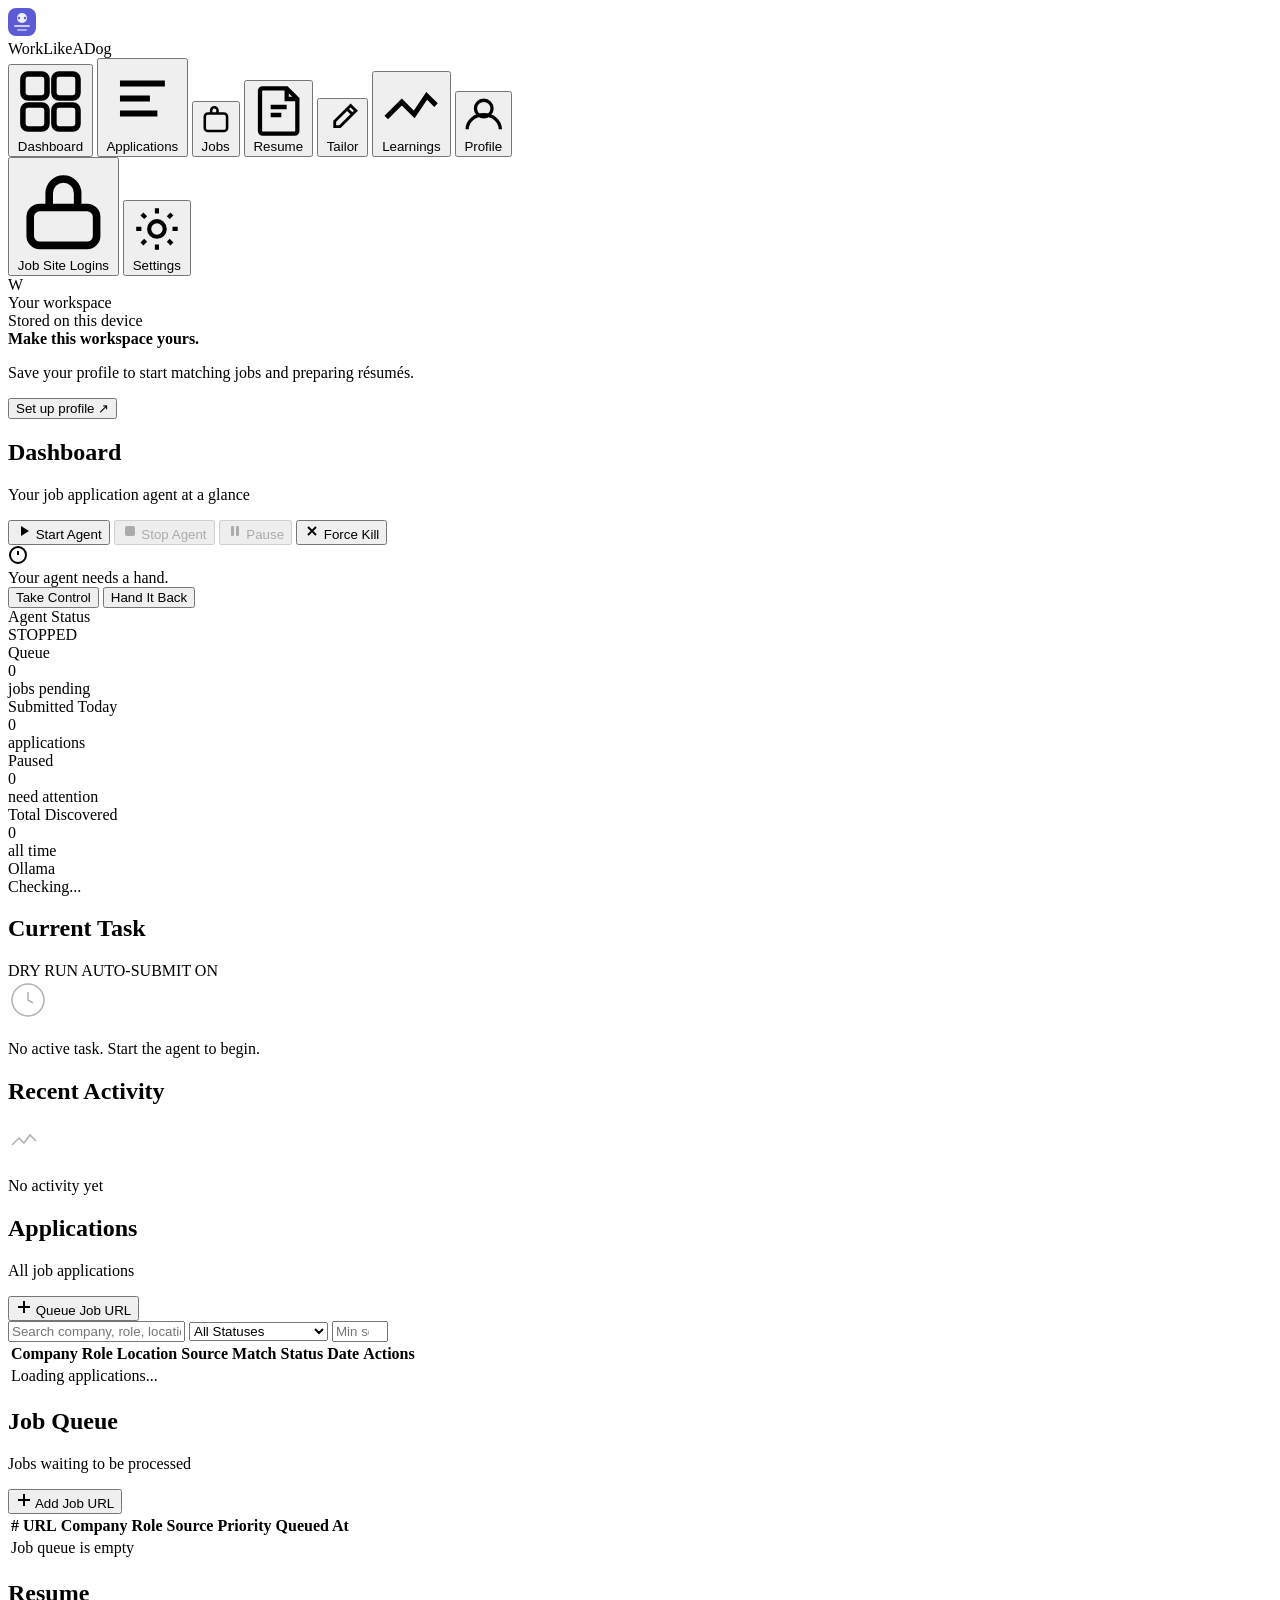
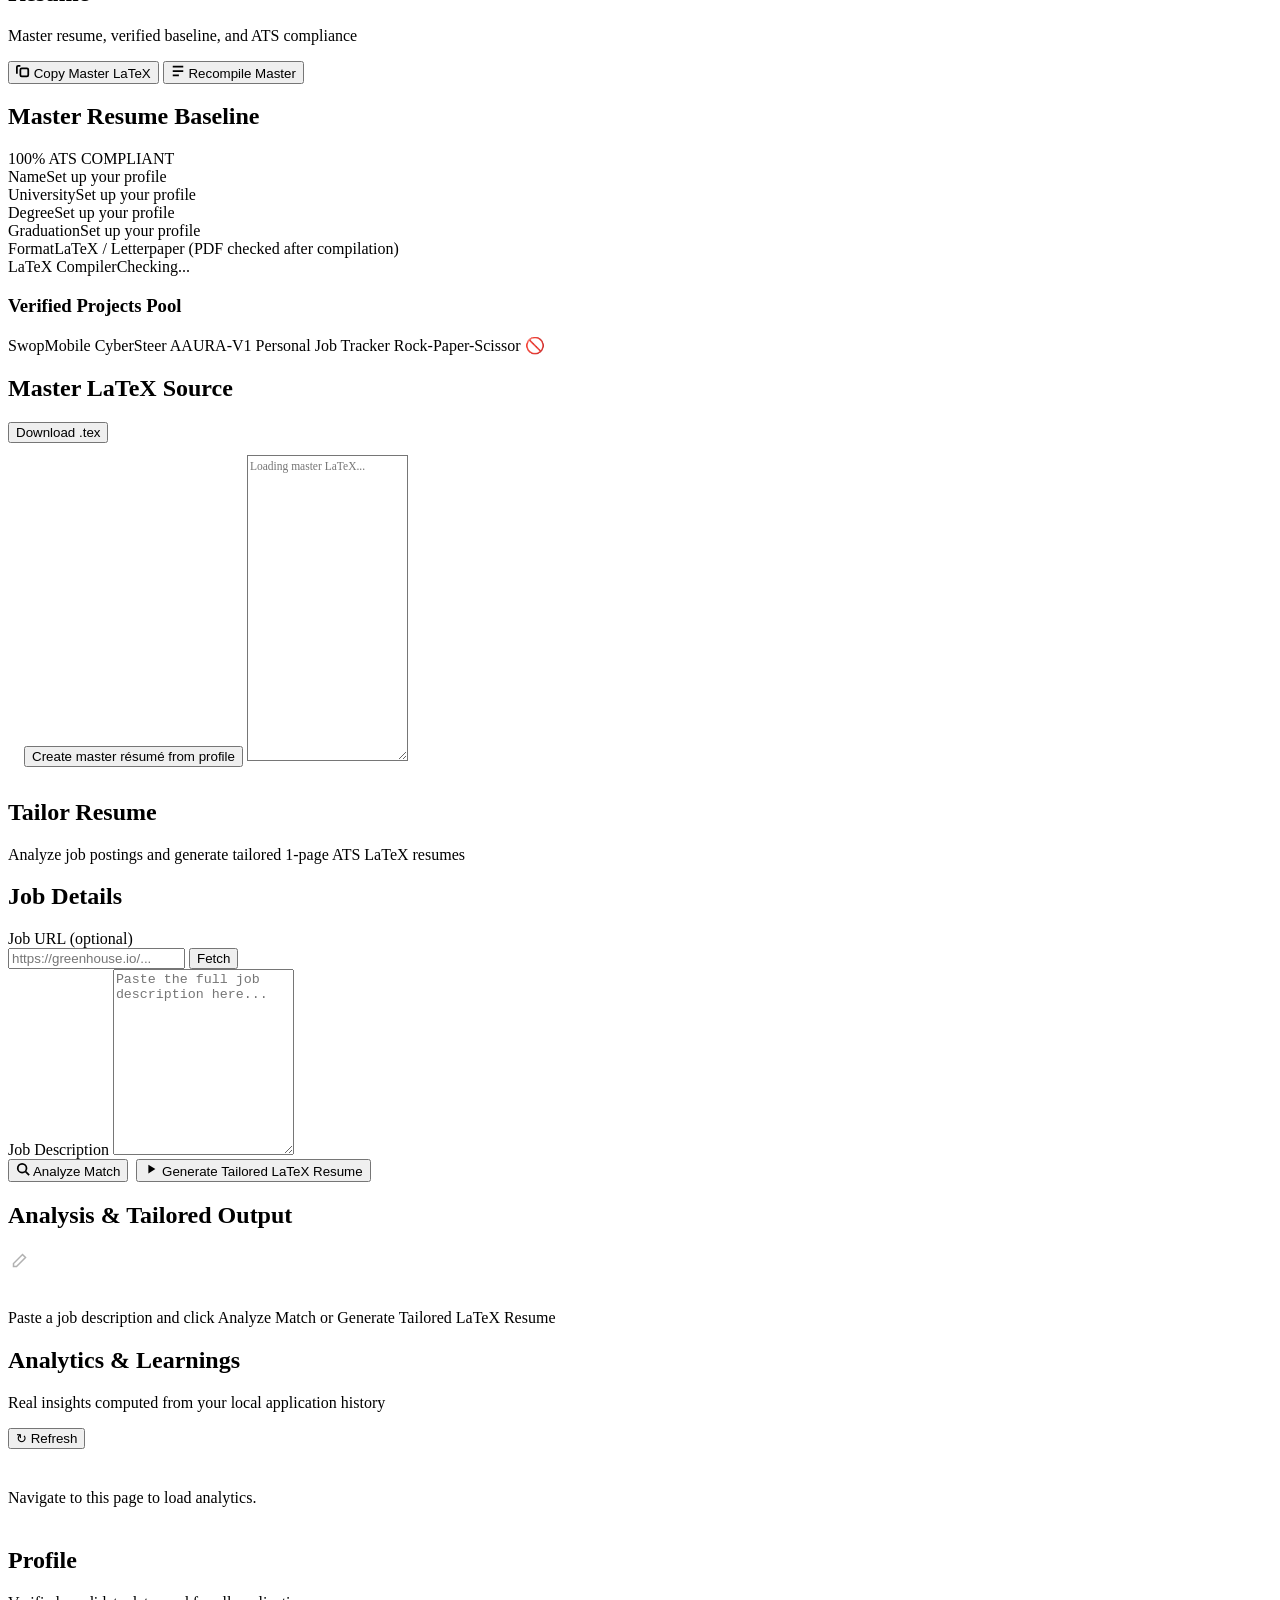
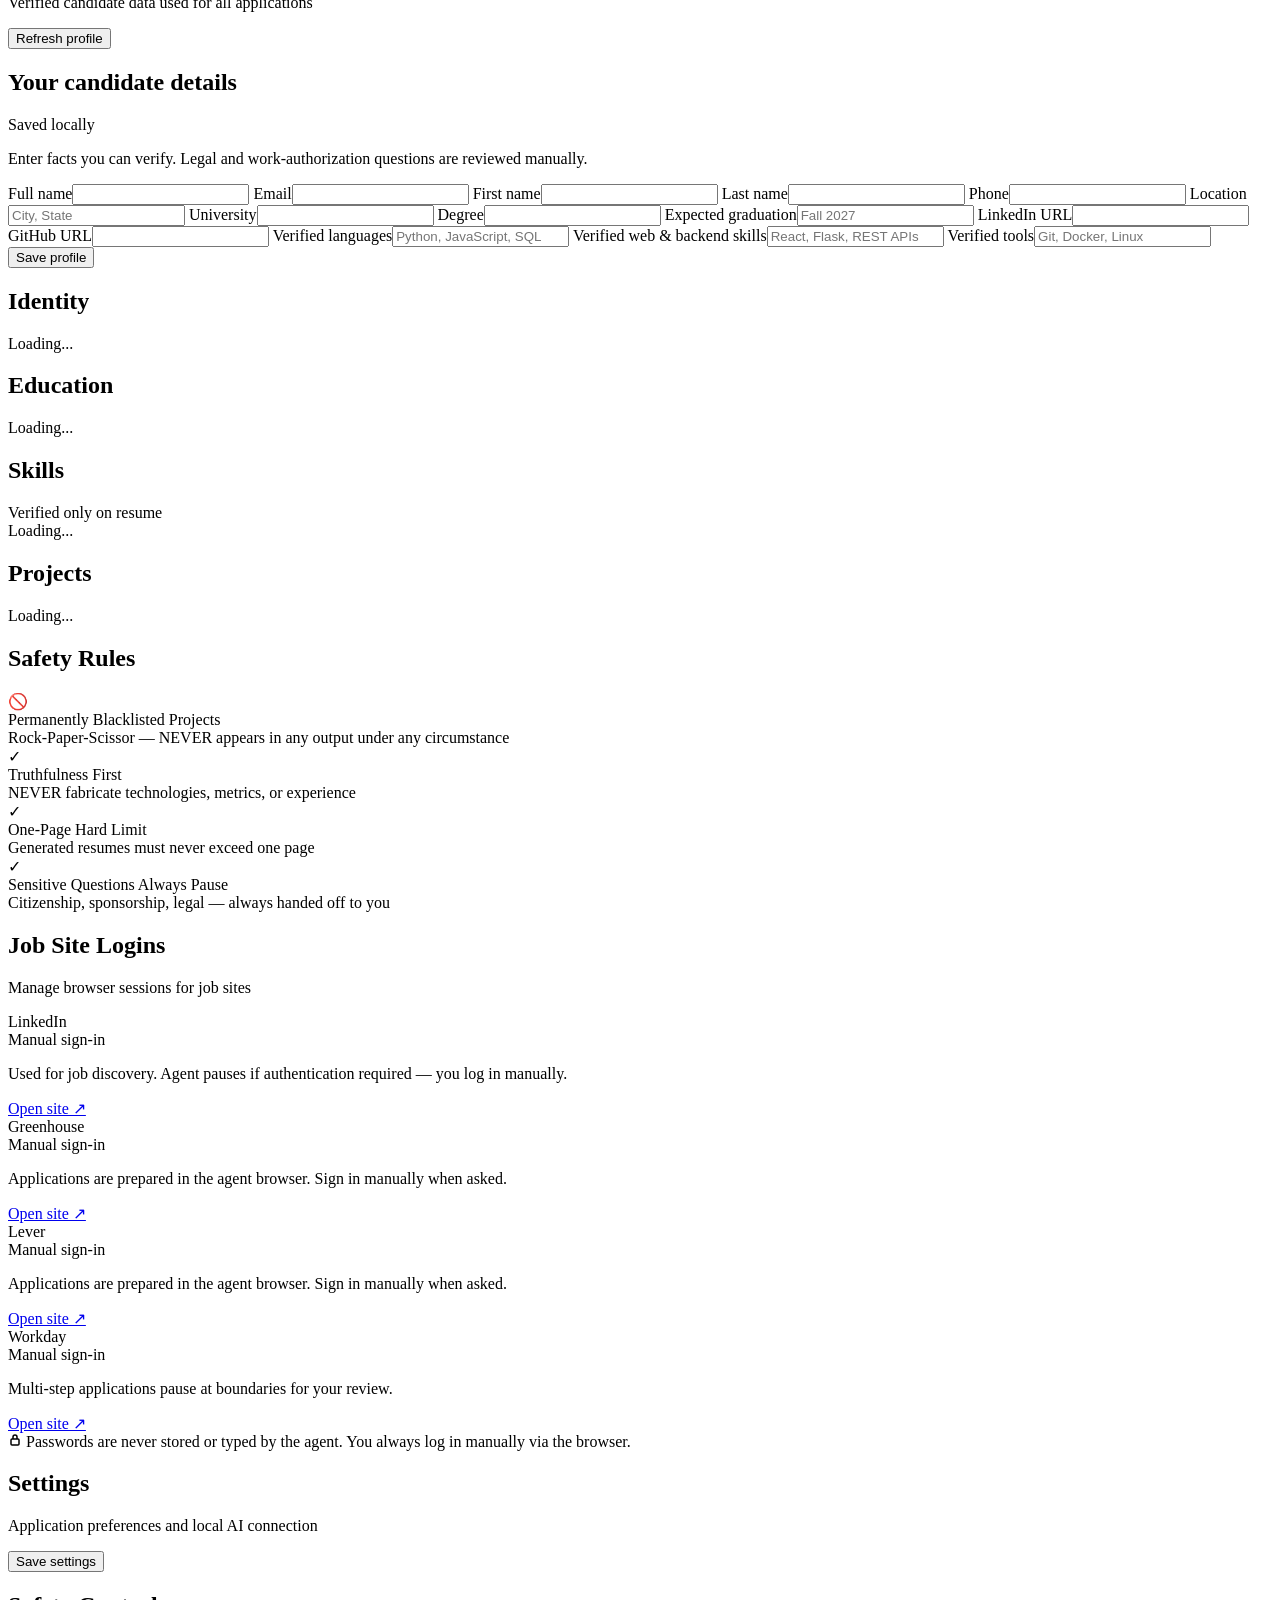
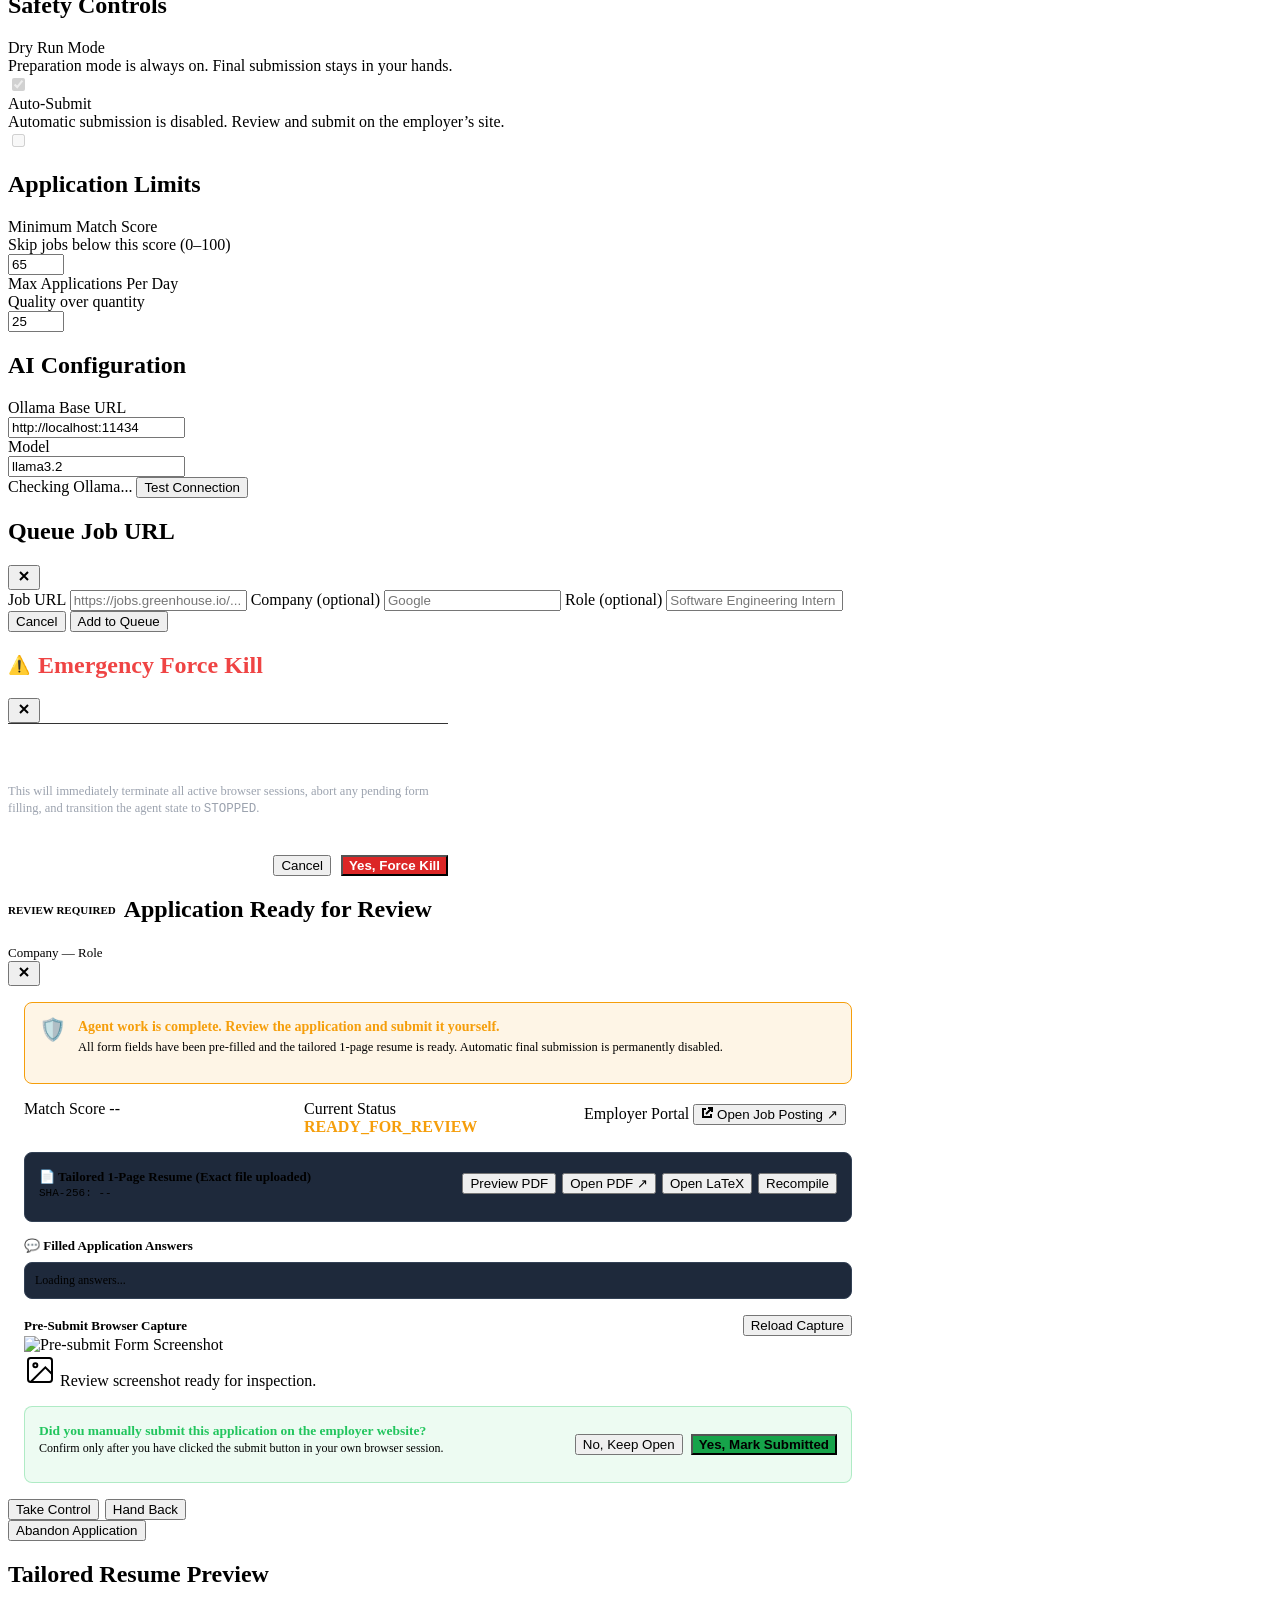
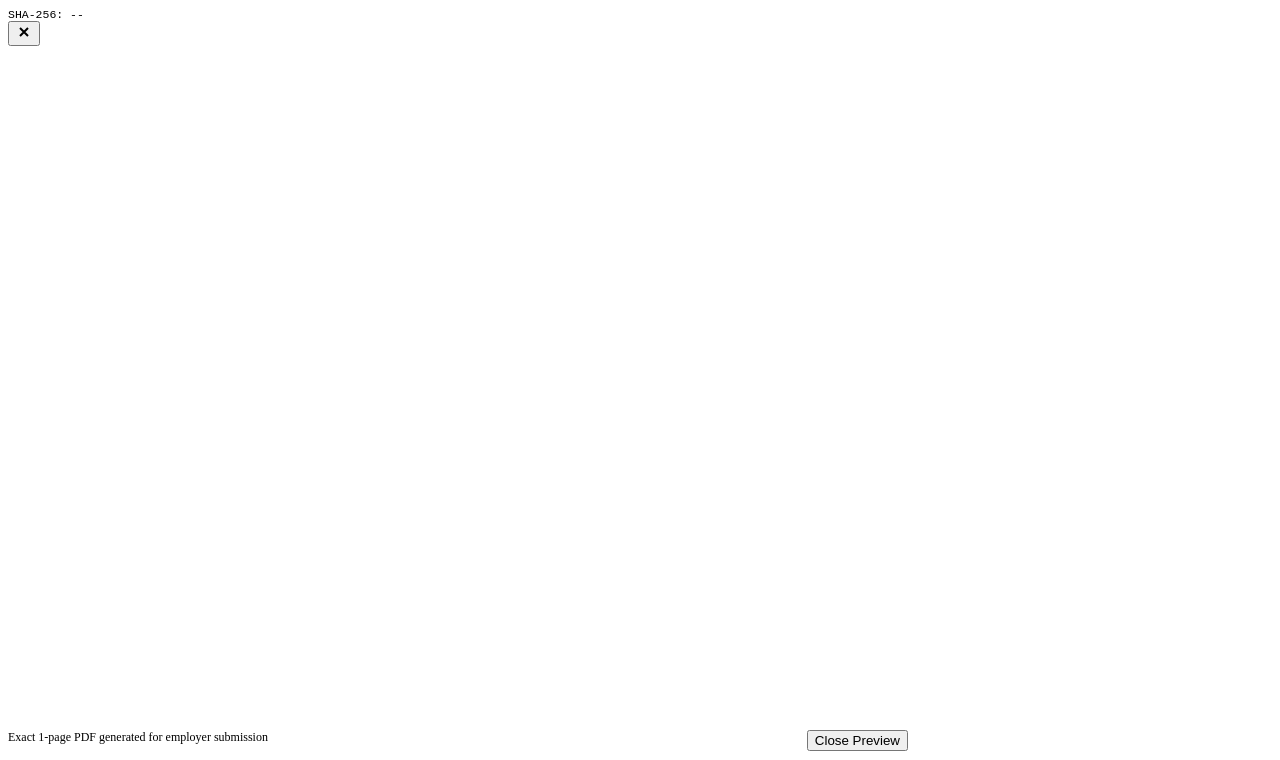
==== commit 00100c9c: "Complete local workspace and publish project website with interactive demo" ====
--- a/frontend/index.html
+++ b/frontend/index.html
@@ -3,8 +3,8 @@
 <head>
   <meta charset="UTF-8" />
   <meta name="viewport" content="width=device-width, initial-scale=1.0" />
-  <title>JobAgent — AI-Powered Job Application Agent</title>
-  <meta name="description" content="Local-first autonomous job application agent. Discovers jobs, tailors your resume, and applies — with you always in control." />
+  <title>WorkLikeADog — Your application workspace</title>
+  <meta name="description" content="A local job application workspace for discovery, matching, résumé preparation, and manual review." />
   <link rel="preconnect" href="https://fonts.googleapis.com" />
   <link rel="preconnect" href="https://fonts.gstatic.com" crossorigin />
   <link href="https://fonts.googleapis.com/css2?family=Inter:wght@300;400;500;600;700&display=swap" rel="stylesheet" />
@@ -15,7 +15,7 @@
     <!-- Left Sidebar -->
     <aside id="sidebar">
       <div id="sidebar-brand">
-        <div id="agent-icon" aria-label="JobAgent">
+        <div id="agent-icon" aria-label="WorkLikeADog">
           <svg width="28" height="28" viewBox="0 0 28 28" fill="none" xmlns="http://www.w3.org/2000/svg">
             <rect width="28" height="28" rx="8" fill="#5B5BD6"/>
             <circle cx="14" cy="10" r="5" fill="white" opacity="0.9"/>
@@ -25,7 +25,7 @@
             <circle cx="17" cy="10" r="1.2" fill="#5B5BD6"/>
           </svg>
         </div>
-        <span id="brand-name">JobAgent</span>
+        <span id="brand-name">WorkLikeADog</span>
       </div>
 
       <nav id="sidebar-nav" aria-label="Main navigation">
@@ -36,13 +36,13 @@
             <rect x="2" y="11" width="7" height="7" rx="1.5"/>
             <rect x="11" y="11" width="7" height="7" rx="1.5"/>
           </svg>
-          Dashboard
+          <span class="nav-label">Dashboard</span>
         </button>
         <button class="nav-item" data-page="applications" id="nav-applications">
           <svg class="nav-icon" viewBox="0 0 20 20" fill="none" stroke="currentColor" stroke-width="1.6">
             <path d="M4 6h12M4 10h8M4 14h10"/>
           </svg>
-          Applications
+          <span class="nav-label">Applications</span>
           <span class="nav-badge" id="badge-applications"></span>
         </button>
         <button class="nav-item" data-page="jobs" id="nav-jobs">
@@ -50,7 +50,7 @@
             <rect x="3" y="6" width="14" height="11" rx="2"/>
             <path d="M7 6V4a2 2 0 014 0v2"/>
           </svg>
-          Jobs
+          <span class="nav-label">Jobs</span>
           <span class="nav-badge" id="badge-jobs"></span>
         </button>
         <button class="nav-item" data-page="resume" id="nav-resume">
@@ -59,27 +59,27 @@
             <path d="M13 2v4h4"/>
             <path d="M7 9h6M7 12h4"/>
           </svg>
-          Resume
+          <span class="nav-label">Resume</span>
         </button>
         <button class="nav-item" data-page="tailor" id="nav-tailor">
           <svg class="nav-icon" viewBox="0 0 20 20" fill="none" stroke="currentColor" stroke-width="1.6">
             <path d="M14.5 2.5l3 3-9 9H5.5v-3l9-9z"/>
             <path d="M12.5 4.5l3 3"/>
           </svg>
-          Tailor
+          <span class="nav-label">Tailor</span>
         </button>
         <button class="nav-item" data-page="learnings" id="nav-learnings">
           <svg class="nav-icon" viewBox="0 0 20 20" fill="none" stroke="currentColor" stroke-width="1.6">
             <path d="M2 14l5-5 4 4 4-6 3 3"/>
           </svg>
-          Learnings
+          <span class="nav-label">Learnings</span>
         </button>
         <button class="nav-item" data-page="profile" id="nav-profile">
           <svg class="nav-icon" viewBox="0 0 20 20" fill="none" stroke="currentColor" stroke-width="1.6">
             <circle cx="10" cy="7" r="4"/>
             <path d="M2 17c0-4 3.6-7 8-7s8 3 8 7"/>
           </svg>
-          Profile
+          <span class="nav-label">Profile</span>
         </button>
 
         <div class="nav-separator"></div>
@@ -89,23 +89,23 @@
             <rect x="3" y="10" width="14" height="8" rx="2"/>
             <path d="M7 10V7a3 3 0 016 0v3"/>
           </svg>
-          Job Site Logins
+          <span class="nav-label">Job Site Logins</span>
         </button>
         <button class="nav-item" data-page="settings" id="nav-settings">
           <svg class="nav-icon" viewBox="0 0 20 20" fill="none" stroke="currentColor" stroke-width="1.6">
             <circle cx="10" cy="10" r="3"/>
             <path d="M10 2v2M10 16v2M2 10h2M16 10h2M4.22 4.22l1.42 1.42M14.36 14.36l1.42 1.42M4.22 15.78l1.42-1.42M14.36 5.64l1.42-1.42"/>
           </svg>
-          Settings
+          <span class="nav-label">Settings</span>
         </button>
       </nav>
 
       <div id="sidebar-footer">
         <div id="user-card">
-          <div id="user-avatar">SB</div>
+          <div id="user-avatar">W</div>
           <div id="user-info">
-            <div id="user-name">Swopnab Karki</div>
-            <div id="user-email">swopnabbikram@gmail.com</div>
+            <div id="user-name">Your workspace</div>
+            <div id="user-email">Stored on this device</div>
           </div>
         </div>
       </div>
@@ -113,6 +113,7 @@
 
     <!-- Main Content -->
     <main id="main-content">
+      <div id="setup-banner" class="setup-banner hidden"><div><strong>Make this workspace yours.</strong><p>Save your profile to start matching jobs and preparing résumés.</p></div><button class="btn btn-primary" onclick="navigate('profile')">Set up profile ↗</button></div>
 
       <!-- DASHBOARD PAGE -->
       <section id="page-dashboard" class="page active">
@@ -341,11 +342,11 @@
               <span class="badge badge-success" id="master-ats-badge">100% ATS COMPLIANT</span>
             </div>
             <div class="resume-meta">
-              <div class="meta-row"><span class="meta-label">Name</span><span class="meta-value">Swopnab Bikram Karki</span></div>
-              <div class="meta-row"><span class="meta-label">University</span><span class="meta-value">University of Texas at Arlington</span></div>
-              <div class="meta-row"><span class="meta-label">Degree</span><span class="meta-value">B.S. in Computer Science</span></div>
-              <div class="meta-row"><span class="meta-label">Graduation</span><span class="meta-value">Fall 2027</span></div>
-              <div class="meta-row"><span class="meta-label">Format</span><span class="meta-value">LaTeX / 1-Page Letterpaper</span></div>
+              <div class="meta-row"><span class="meta-label">Name</span><span class="meta-value" id="resume-profile-name">Set up your profile</span></div>
+              <div class="meta-row"><span class="meta-label">University</span><span class="meta-value" id="resume-profile-university">Set up your profile</span></div>
+              <div class="meta-row"><span class="meta-label">Degree</span><span class="meta-value" id="resume-profile-degree">Set up your profile</span></div>
+              <div class="meta-row"><span class="meta-label">Graduation</span><span class="meta-value" id="resume-profile-graduation">Set up your profile</span></div>
+              <div class="meta-row"><span class="meta-label">Format</span><span class="meta-value">LaTeX / Letterpaper (PDF checked after compilation)</span></div>
               <div class="meta-row"><span class="meta-label">LaTeX Compiler</span><span id="latex-status" class="meta-value status-muted">Checking...</span></div>
             </div>
             <div class="resume-projects">
@@ -366,6 +367,7 @@
               <button class="btn btn-secondary btn-sm" onclick="downloadMasterLatex()">Download .tex</button>
             </div>
             <div style="padding: 12px 16px;">
+              <button class="btn btn-secondary btn-sm" onclick="createMasterResume()">Create master résumé from profile</button>
               <textarea id="master-latex-viewer" class="text-area" rows="18" style="font-family: var(--font-mono); font-size: 11.5px; line-height: 1.45; background: var(--bg-main);" readonly placeholder="Loading master LaTeX..."></textarea>
             </div>
           </div>
@@ -402,7 +404,7 @@
               </button>
               <button class="btn btn-primary" onclick="generateTailoredLatex()">
                 <svg width="14" height="14" viewBox="0 0 16 16" fill="currentColor"><path d="M5 3l8 5-8 5V3z"/></svg>
-                Generate Tailored LaTeX Resume
+                Generate Tailored LaTeX <span class="nav-label">Resume</span>
               </button>
             </div>
           </div>
@@ -442,9 +444,30 @@
             <h1 class="page-title">Profile</h1>
             <p class="page-subtitle">Verified candidate data used for all applications</p>
           </div>
-          <button class="btn btn-secondary" onclick="reloadProfile()">Reload from File</button>
-        </div>
-
+          <button class="btn btn-secondary" onclick="reloadProfile()">Refresh profile</button>
+        </div>
+
+        <form id="profile-form" class="card profile-editor" onsubmit="saveCandidateProfile(event)">
+          <div class="card-header"><h2 class="card-title">Your candidate details</h2><span class="badge badge-muted">Saved locally</span></div>
+          <p class="form-note">Enter facts you can verify. Legal and work-authorization questions are reviewed manually.</p>
+          <div class="profile-form-grid">
+            <label>Full name<input id="profile-name" class="text-input" required autocomplete="name"></label>
+            <label>Email<input id="profile-email" class="text-input" type="email" required autocomplete="email"></label>
+            <label>First name<input id="profile-first-name" class="text-input" autocomplete="given-name"></label>
+            <label>Last name<input id="profile-last-name" class="text-input" autocomplete="family-name"></label>
+            <label>Phone<input id="profile-phone" class="text-input" type="tel" autocomplete="tel"></label>
+            <label>Location<input id="profile-location" class="text-input" placeholder="City, State"></label>
+            <label>University<input id="profile-university" class="text-input"></label>
+            <label>Degree<input id="profile-degree" class="text-input"></label>
+            <label>Expected graduation<input id="profile-graduation" class="text-input" placeholder="Fall 2027"></label>
+            <label>LinkedIn URL<input id="profile-linkedin" class="text-input" type="url"></label>
+            <label>GitHub URL<input id="profile-github" class="text-input" type="url"></label>
+            <label>Verified languages<input id="profile-languages" class="text-input" placeholder="Python, JavaScript, SQL"></label>
+            <label>Verified web &amp; backend skills<input id="profile-web-skills" class="text-input" placeholder="React, Flask, REST APIs"></label>
+            <label>Verified tools<input id="profile-tools" class="text-input" placeholder="Git, Docker, Linux"></label>
+          </div>
+          <button class="btn btn-primary" type="submit">Save profile</button>
+        </form>
         <div class="profile-layout">
           <div class="card">
             <div class="card-header"><h2 class="card-title">Identity</h2></div>
@@ -517,45 +540,41 @@
           <div class="card login-card" id="login-linkedin">
             <div class="login-header">
               <div class="login-site-name">LinkedIn</div>
-              <span class="status-chip status-unknown">Unknown</span>
+              <span class="status-chip status-unknown">Manual sign-in</span>
             </div>
             <p class="login-desc">Used for job discovery. Agent pauses if authentication required — you log in manually.</p>
             <div class="login-actions">
-              <button class="btn btn-secondary btn-sm">Open Browser</button>
-              <button class="btn btn-secondary btn-sm">Check Session</button>
+              <a class="btn btn-secondary btn-sm" href="https://www.linkedin.com/jobs/" target="_blank" rel="noopener">Open site ↗</a>
             </div>
           </div>
           <div class="card login-card" id="login-greenhouse">
             <div class="login-header">
               <div class="login-site-name">Greenhouse</div>
-              <span class="status-chip status-unknown">Unknown</span>
-            </div>
-            <p class="login-desc">ATS used by many companies. Adapter implemented in Phase 7.</p>
+              <span class="status-chip status-unknown">Manual sign-in</span>
+            </div>
+            <p class="login-desc">Applications are prepared in the agent browser. Sign in manually when asked.</p>
             <div class="login-actions">
-              <button class="btn btn-secondary btn-sm">Open Browser</button>
-              <button class="btn btn-secondary btn-sm">Check Session</button>
+              <a class="btn btn-secondary btn-sm" href="https://www.greenhouse.com/" target="_blank" rel="noopener">Open site ↗</a>
             </div>
           </div>
           <div class="card login-card" id="login-lever">
             <div class="login-header">
               <div class="login-site-name">Lever</div>
-              <span class="status-chip status-unknown">Unknown</span>
-            </div>
-            <p class="login-desc">ATS used by many companies. Adapter implemented in Phase 7.</p>
+              <span class="status-chip status-unknown">Manual sign-in</span>
+            </div>
+            <p class="login-desc">Applications are prepared in the agent browser. Sign in manually when asked.</p>
             <div class="login-actions">
-              <button class="btn btn-secondary btn-sm">Open Browser</button>
-              <button class="btn btn-secondary btn-sm">Check Session</button>
+              <a class="btn btn-secondary btn-sm" href="https://www.lever.co/" target="_blank" rel="noopener">Open site ↗</a>
             </div>
           </div>
           <div class="card login-card" id="login-workday">
             <div class="login-header">
               <div class="login-site-name">Workday</div>
-              <span class="status-chip status-unknown">Unknown</span>
-            </div>
-            <p class="login-desc">Complex ATS — adapter implemented in Phase 9.</p>
+              <span class="status-chip status-unknown">Manual sign-in</span>
+            </div>
+            <p class="login-desc">Multi-step applications pause at boundaries for your review.</p>
             <div class="login-actions">
-              <button class="btn btn-secondary btn-sm">Open Browser</button>
-              <button class="btn btn-secondary btn-sm">Check Session</button>
+              <a class="btn btn-secondary btn-sm" href="https://www.myworkdayjobs.com/" target="_blank" rel="noopener">Open site ↗</a>
             </div>
           </div>
         </div>
@@ -570,7 +589,8 @@
         <div class="page-header">
           <div>
             <h1 class="page-title">Settings</h1>
-            <p class="page-subtitle">Agent configuration and safety controls</p>
+            <p class="page-subtitle">Application preferences and local AI connection</p>
+            <button class="btn btn-primary" onclick="saveWorkspaceSettings()">Save settings</button>
           </div>
         </div>
 
@@ -580,11 +600,11 @@
             <div class="setting-row">
               <div class="setting-info">
                 <div class="setting-label">Dry Run Mode</div>
-                <div class="setting-desc">Agent fills applications but NEVER clicks Submit. Recommended during setup.</div>
+                <div class="setting-desc">Preparation mode is always on. Final submission stays in your hands.</div>
               </div>
               <div class="setting-control">
                 <label class="toggle" id="toggle-dryrun">
-                  <input type="checkbox" id="setting-dryrun" checked onchange="updateSetting('dry_run', this.checked)" />
+                  <input type="checkbox" id="setting-dryrun" checked disabled onchange="updateSetting('dry_run', this.checked)" />
                   <span class="toggle-track"></span>
                 </label>
               </div>
@@ -592,11 +612,11 @@
             <div class="setting-row">
               <div class="setting-info">
                 <div class="setting-label">Auto-Submit</div>
-                <div class="setting-desc danger-text">Only enable when confident. Agent submits ONLY when ALL safety checks pass.</div>
+                <div class="setting-desc danger-text">Automatic submission is disabled. Review and submit on the employer’s site.</div>
               </div>
               <div class="setting-control">
                 <label class="toggle" id="toggle-autosubmit">
-                  <input type="checkbox" id="setting-autosubmit" onchange="updateSetting('auto_submit', this.checked)" />
+                  <input type="checkbox" id="setting-autosubmit" disabled onchange="updateSetting('auto_submit', this.checked)" />
                   <span class="toggle-track toggle-track-danger"></span>
                 </label>
               </div>
@@ -627,7 +647,7 @@
               <div class="setting-info">
                 <div class="setting-label">Ollama Base URL</div>
               </div>
-              <input type="text" class="setting-input setting-input-wide" id="setting-ollama-url" value="http://localhost:11434" />
+              <input type="text" class="setting-input setting-input-wide" id="setting-ollama-url" value="http://localhost:11434" readonly />
             </div>
             <div class="setting-row">
               <div class="setting-info">
